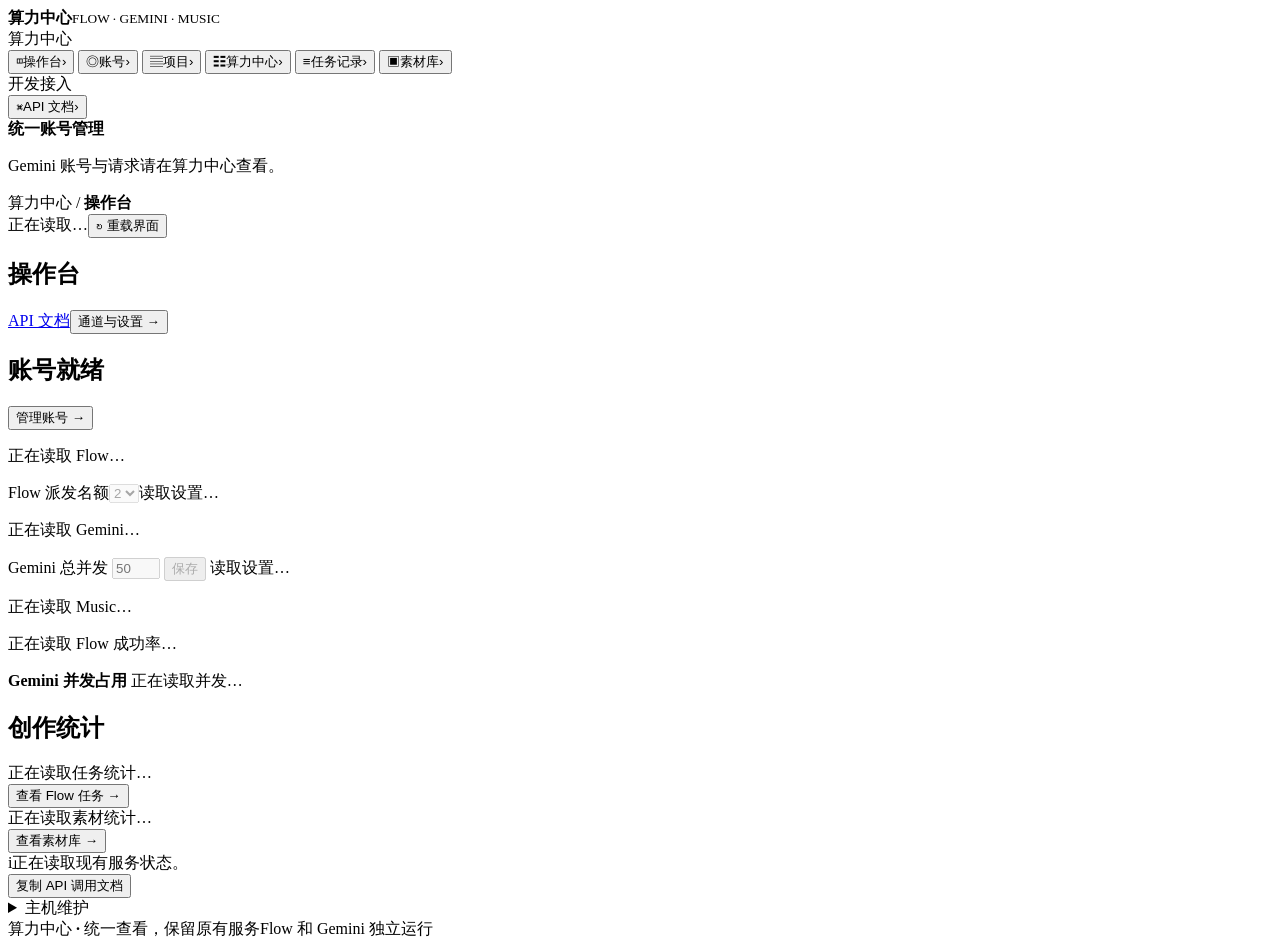
==== packaging/ubuntu/snapshot/workbench/index.html @ 21678bcd "将 Flow 和 Gemini 账号池拆分为独立管理页签" ====
<!doctype html>
<html lang="zh-CN">
<head>
  <meta charset="utf-8">
  <meta name="viewport" content="width=device-width, initial-scale=1">
  <meta name="color-scheme" content="light">
  <title>算力中心</title>
  <link rel="stylesheet" href="/style.css">
  <script defer src="/api-docs.js"></script>
  <script defer src="/app.js"></script>
</head>
<body>
  <div class="app-shell">
    <aside class="sidebar" aria-label="主导航">
      <div class="brand"><div class="brand-mark" aria-hidden="true"><span></span><span></span><span></span></div><div><strong>算力中心</strong><small>FLOW · GEMINI · MUSIC <span id="serverVersion" class="brand-version" hidden></span></small></div></div>
      <div class="nav-label">算力中心</div>
      <nav class="navigation" aria-label="算力中心">
        <button class="nav-item active" data-view="overview" aria-current="page"><span class="nav-icon" aria-hidden="true">◫</span>操作台<span class="nav-arrow">›</span></button>
        <button class="nav-item" data-view="accounts"><span class="nav-icon" aria-hidden="true">◎</span>账号<span class="nav-arrow">›</span></button>
        <button class="nav-item" data-view="projects"><span class="nav-icon" aria-hidden="true">▤</span>项目<span class="nav-arrow">›</span></button>
        <button class="nav-item" data-view="work" type="button"><span class="nav-icon" aria-hidden="true">☷</span>算力中心<span class="nav-arrow">›</span></button>
        <button class="nav-item" data-view="records" type="button"><span class="nav-icon" aria-hidden="true">≡</span>任务记录<span class="nav-arrow">›</span></button>
        <button class="nav-item" data-view="library"><span class="nav-icon" aria-hidden="true">▣</span>素材库<span class="nav-arrow">›</span></button>
      </nav>
      <div class="sidebar-separator"></div>
      <div class="nav-label">开发接入</div>
      <nav class="navigation" aria-label="开发接入">
        <button class="nav-item" data-view="api" type="button"><span class="nav-icon" aria-hidden="true">⌘</span>API 文档<span class="nav-arrow">›</span></button>
      </nav>
      <div class="sidebar-note"><span class="note-dot"></span><div><b>统一账号管理</b><p>Gemini 账号与请求请在算力中心查看。</p></div></div>
    </aside>

    <main class="main-content">
      <header class="topbar"><div class="breadcrumb">算力中心 <span>/</span> <strong id="breadcrumb">操作台</strong></div><div class="top-actions"><span id="frontendUpdateStatus" class="updated" role="status" hidden>新版已到达 · 处理完草稿并返回操作台后自动更新</span><span id="lastUpdated" class="updated">正在读取…</span><button id="refresh" class="button button-light" type="button"><span aria-hidden="true">↻</span> 重载界面</button></div></header>

      <div class="content">
        <nav id="workBar" class="work-bar" aria-label="算力中心" hidden>
          <a href="#tasks" data-view="tasks">Flow</a>
          <a href="#conversations" data-view="conversations">自定义对话</a>
          <a href="#music" data-view="music">音乐生成</a>
        </nav>
        <section id="overviewView" class="view" aria-labelledby="overviewHeading">
          <div class="page-heading desk-heading">
            <div><h1 id="overviewHeading">操作台</h1></div>
            <div class="desk-heading-actions"><a class="button button-light" href="#api" data-view="api">API 文档</a><button id="overviewSchedule" class="button button-primary" type="button">通道与设置 <span aria-hidden="true">→</span></button></div>
          </div>

          <section id="operationsDashboard" class="operations-dashboard" aria-labelledby="dashboardHeading">
            <header class="dashboard-heading"><h2 id="dashboardHeading">账号就绪</h2><button class="text-link" type="button" data-view="accounts">管理账号 <span aria-hidden="true">→</span></button></header>
            <div id="overviewInsights" class="dashboard-summary">
              <div class="dashboard-rings">
                <div data-service-slot="FLOW"><p class="dashboard-loading">正在读取 Flow…</p></div>
                <div class="desk-dispatch"><label for="dispatchConcurrency">Flow 派发名额</label><select id="dispatchConcurrency" disabled><option value="1">1</option><option value="2" selected>2</option><option value="3">3</option><option value="4">4</option><option value="5">5</option></select><span id="dispatchConcurrencyStatus" class="dispatch-concurrency-status" role="status" aria-live="polite">读取设置…</span></div>
                <div data-service-slot="GEMINI"><p class="dashboard-loading">正在读取 Gemini…</p></div>
                <form id="geminiConcurrencyForm" class="desk-dispatch desk-dispatch-gemini">
                  <label for="geminiConcurrency">Gemini 总并发</label>
                  <input id="geminiConcurrency" type="number" min="1" max="50" step="1" placeholder="50" required disabled>
                  <button id="geminiConcurrencySave" class="button button-light" type="submit" disabled>保存</button>
                  <span id="geminiConcurrencyStatus" class="dispatch-concurrency-status" role="status">读取设置…</span>
                </form>
                <div data-service-slot="MUSIC"><p class="dashboard-loading">正在读取 Music…</p></div>
              </div>
              <p data-governance-status role="status" class="sr-only"></p>
            </div>
            <section id="governanceDialog" class="governance-dialog governance-inline" hidden aria-labelledby="governanceTitle">
              <header><h2 id="governanceTitle">Gemini 一键就绪</h2><button type="button" class="button button-light" data-govern-close>收起</button></header>
              <p id="governanceStatus" role="status"></p>
              <div id="governanceItems"></div>
              <footer><button id="governanceCheck" class="button button-light" type="button">重新检查</button><button id="governanceRecords" type="button" class="text-link">对话记录 →</button></footer>
            </section>
            <div class="desk-usage">
              <section id="geminiQuotaOverview" class="dashboard-quotas" aria-label="Flow 任务与 Gemini 使用统计">
                <div class="quota-main">
                  <div class="quota-window-flow">
                    <div id="flowSuccessOverview" class="quota-window"><p class="subtle">正在读取 Flow 成功率…</p></div>
                    <div class="gemini-concurrency-usage">
                      <div class="gemini-concurrency-usage-header">
                        <strong id="geminiConcurrencyUsageLabel">Gemini 并发占用</strong>
                        <span id="geminiConcurrencyUsageText">正在读取并发…</span>
                      </div>
                      <div id="geminiConcurrencyMeter" class="quota-track is-unknown" role="progressbar" aria-labelledby="geminiConcurrencyUsageLabel" aria-describedby="geminiConcurrencyUsageText"><i aria-hidden="true"></i></div>
                    </div>
                  </div>
                  <div id="geminiSharedQuota" class="quota-shared-slot"></div>
                </div>
                <div id="geminiQuotaBreakdown"></div>
              </section>
              <div id="dashboardRuntime"></div>
            </div>
          </section>

          <section class="desk-activity" aria-labelledby="deskActivityHeading">
            <h2 id="deskActivityHeading">创作统计</h2>
            <div class="overview-distributions">
              <article class="overview-chart"><div id="overviewTaskChart"><div class="empty">正在读取任务统计…</div></div><button class="text-link" type="button" data-view="tasks">查看 Flow 任务 <span aria-hidden="true">→</span></button></article>
              <article class="overview-chart"><div id="overviewMaterialChart"><div class="empty">正在读取素材统计…</div></div><button class="text-link" type="button" data-view="library">查看素材库 <span aria-hidden="true">→</span></button></article>
            </div>
          </section>

          <div class="desk-footer">
            <div class="notice" role="note"><span class="notice-symbol" aria-hidden="true">i</span><span id="sourceNotice">正在读取现有服务状态。</span></div>
            <div class="desk-footer-actions"><button id="overviewApiCopy" class="text-link" type="button">复制 API 调用文档</button><span id="overviewCopyStatus" class="overview-copy-status" role="status" aria-live="polite"></span></div>
            <details class="desk-maintenance"><summary>主机维护</summary><div class="host-power"><div class="host-power-info"><span>关闭 Ubuntu 主机后，所有服务、账号浏览器和进行中的任务都会停止，操作台也会下线。</span></div><span id="hostShutdownStatus" role="status"></span><button id="hostShutdown" class="button button-light host-shutdown" type="button">关闭主机</button></div></details>
          </div>
        </section>

        <section id="accountsView" class="view" aria-labelledby="accountsHeading" hidden>
          <div class="page-heading account-page-heading desk-heading"><div><h1 id="accountsHeading">统一账号池</h1></div><div class="account-heading-actions"><a class="button button-light" href="#api" data-view="api">API 文档 →</a><a class="button button-primary" href="http://127.0.0.1:18890/" target="_blank" rel="noopener noreferrer">＋ 添加本机账号</a></div></div>
          <div class="notice" role="note"><span class="notice-symbol" aria-hidden="true">i</span><span>Flow 与 Gemini 分别判断。官方实测成功仅证明该次调用；登录授权、额外核验和算力中心接入状态请查看账号详情。</span></div>
          <section class="account-pool" aria-labelledby="realAccountsHeading">
            <div class="account-pool-heading"><h2 id="realAccountsHeading">账号列表</h2><div class="account-heading-actions"><button id="activationScheduleToggle" class="button button-light" type="button" aria-expanded="false" aria-controls="activationSchedulePanel" hidden>通道与设置</button><button id="activateAccounts" hidden class="button button-primary" type="button" disabled>检查账号状态</button></div></div>
            <div id="realAccountsSummary" class="account-pool-summary">
              <div class="account-pool-stat"><span>已登记账号</span><strong id="accountPoolTotal">—</strong></div>
              <div class="account-pool-tabs" role="tablist" aria-label="账号池">
                <button id="flowAccountTab" class="account-pool-stat account-pool-stat-flow" type="button" role="tab" aria-selected="true" aria-controls="flowAccountPanel" data-account-pool="flow"><span>Flow 账号池</span><strong><span id="flowAccountReady">—</span> <small id="flowAccountTotal">/ —</small></strong><small id="flowAccountBalance">就绪积分 —</small></button>
                <button id="geminiAccountTab" class="account-pool-stat account-pool-stat-gemini" type="button" role="tab" aria-selected="false" aria-controls="geminiAccountPanel" tabindex="-1" data-account-pool="gemini"><span>Gemini 账号池</span><strong><span id="geminiAccountReady">—</span> <small id="geminiAccountTotal">/ —</small></strong><small>就绪账号</small></button>
              </div>
            </div>
            <p id="geminiPoolOrderHint" class="panel-caption" hidden>拖动 Gemini 卡片可调整 Gemini 和 Music 的账号优先顺序。</p>
            <div id="activationSchedulePanel" class="activation-schedule" hidden><h3>官方调用 · 账号池</h3><p>新对话按号池优先顺序分配，多轮固定账号；Gemini CLI 默认总并发 50，与 Flow 独立。网页登录和网页保活不参与官方调用，暂停限制继续保留。</p><p id="retainedSettings">正在只读核对已保存的设置…</p><div hidden>
              <form id="activationScheduleForm">
              <div class="activation-schedule-fields"><label><input id="activationScheduleEnabled" type="checkbox"> 启用每天定时检查</label><label>北京时间 <input id="activationScheduleTime" type="time" value="08:00" required></label><button class="button button-primary" type="submit">保存设置</button></div>
              <p id="activationScheduleStatus" class="panel-caption" role="status" aria-live="polite">正在读取定时设置…</p>
              <p class="panel-caption">算力中心运行时按时检查，近期已核对的账号不会重复检查。暂停、风控及结果待核查的账号会跳过；检查失败不会自动重试。</p>
              </form>
              <form id="activationPollForm" class="activation-poll">
                <div class="activation-schedule-fields"><label><input id="activationPollEnabled" type="checkbox"> 启用轮询检查</label><label>基础间隔 <input id="activationPollMinutes" type="number" min="1" max="1440" step="1" value="30" required> 分钟</label><button class="button button-primary" type="submit">保存轮询</button></div>
                <p id="activationPollStatus" class="panel-caption" role="status" aria-live="polite">正在读取轮询设置…</p>
                <p class="panel-caption">每次按顺序检查一个账号，实际间隔在设置值上下浮动 15%；近期已核对的账号不会重复检查。暂停、风控或检查失败的账号跳过，不自动重试。</p>
              </form>
            </div>
            </div><p class="panel-caption" hidden>逐个检查 Gemini 登录与额度，并读取 Flow 状态。每个符合条件的账号复用已有浏览器窗口，缺少窗口时按需打开；已有多个窗口不会自动关闭。冷却账号到期后再核对；有未确认消息或风控暂停的账号保留待处理。</p>
            <div id="activationProgress" hidden class="panel-caption" role="status" aria-live="polite">正在读取检查状态…</div>
            <div hidden><details id="activationDetails" hidden><summary>查看本轮账号结果</summary><div id="activationResults"></div></details></div>
            <div id="flowAccountPanel" role="tabpanel" aria-labelledby="flowAccountTab" tabindex="0"><div id="realAccountTable"><div class="empty">正在读取账号…</div></div></div>
            <div id="geminiAccountPanel" role="tabpanel" aria-labelledby="geminiAccountTab" tabindex="0" hidden></div>
            <p id="accountActionMessage" class="panel-caption" role="status" aria-live="polite"></p>
          </section>
          <section class="panel list-panel" aria-labelledby="dispatchPolicyHeading" hidden>
            <div class="panel-heading"><div><h2 id="dispatchPolicyHeading">Gemini 自动选号规则</h2><p class="panel-caption">用量达到上限时，自动选号不再选该账号；仅影响新的自动选号，不影响手动选号和 Flow。周用量未知时暂不按周用量排除。</p></div></div>
            <form id="dispatchPolicyForm" class="workflow-demo">
              <label for="fiveHourLimit">5 小时已用上限（%）</label><input id="fiveHourLimit" type="number" min="1" max="100" step="1" required>
              <label for="weeklyLimit">每周已用上限（%）</label><input id="weeklyLimit" type="number" min="1" max="100" step="1" required>
              <button id="saveDispatchPolicy" type="submit" class="button button-light">保存规则</button>
              <p id="dispatchPolicyMessage" class="panel-caption" role="status" aria-live="polite">正在读取规则…</p>
            </form>
          </section>
          <section id="geminiPoolActivity" class="panel list-panel" aria-labelledby="geminiActivityHeading" hidden>
            <div class="panel-heading"><div><h2 id="geminiActivityHeading">Gemini 请求记录</h2><p class="panel-caption">显示最近 100 条记录，官方独立实测与历史通道分别标注。</p></div><button id="refreshGeminiActivity" class="text-link" type="button">刷新记录</button></div>
            <div id="geminiActivity" class="table-wrap"><div class="empty">正在读取请求记录…</div></div>
          </section>
          <section id="geminiPoolChat" class="panel original-tasks" aria-labelledby="geminiChatHeading" hidden>
            <div class="panel-heading"><div><h2 id="geminiChatHeading">Gemini 对话</h2><p class="panel-caption">官方 CLI 通道快捷发送；多轮对话和记录管理请使用对话页。</p></div></div>
            <div class="workflow-demo">
              <label for="geminiAccount">账号</label>
              <select id="geminiAccount"><option value="">先核对一个账号</option></select>
              <p><label for="geminiPrompt">内容</label></p>
              <textarea id="geminiPrompt" rows="4" cols="70" maxlength="20000" placeholder="输入要发送给 Gemini 的内容"></textarea>
              <p><label for="geminiFiles">添加附件（可选）</label></p>
              <input id="geminiFiles" type="file" multiple accept=".jpg,.jpeg,.png,.webp,.mp4,.mov,.webm,.pdf">
              <p class="subtle">支持图片、视频和 PDF；最多 4 个，合计不超过 100 MB。发送时附件会上传给 Gemini。</p>
              <div class="workflow-demo-actions"><button id="geminiSend" class="button button-primary" type="button">发送给 Gemini</button><button id="geminiNewRequest" class="button button-light" type="button" hidden>结束当前记录</button></div>
              <p id="geminiMessage" role="status">请选择账号，输入内容后发送。</p>
              <div id="geminiReply" aria-live="polite"></div>
            </div>
          </section>
        </section>

        <section id="projectsView" class="view" aria-labelledby="projectsHeading" hidden>
          <div class="page-heading"><div><div class="eyebrow"><span></span> PROJECTS</div><h1 id="projectsHeading">项目生命周期</h1><p>查看项目使用情况和素材保存状态。</p></div><a class="button button-light" href="#api" data-view="api">查看 API 文档 →</a></div>
          <div class="notice" role="note"><span class="notice-symbol" aria-hidden="true">i</span><span>目标规则：最后使用超过 7 天，且素材全部保存后清理。自动清理尚未启用；正在完善项目时间、云端清单与素材来源的核对。这里仅显示已登记项目。</span></div>
          <section class="panel list-panel"><div class="panel-heading"><div><h2>项目列表</h2><p id="projectListSummary" class="panel-caption">正在读取…</p></div><label class="search"><span aria-hidden="true">⌕</span><input id="projectSearch" type="search" placeholder="搜索项目、账号或编号" aria-label="搜索项目、账号或编号"></label></div><div id="projectTable" class="table-wrap"><div class="empty">正在读取项目…</div></div></section>
        </section>

        <section id="conversationsView" class="view" aria-labelledby="conversationsHeading" hidden>
          <div class="page-heading conversation-page-heading"><div><h1 id="conversationsHeading">自定义对话</h1><p id="chatCreateStatus" class="chat-create-status" role="status"></p></div><button id="chatNew" class="button button-primary" type="button">新建对话</button></div>
          <div class="notice" role="note"><span class="notice-symbol">i</span><span>Gemini 无需网页常驻。新对话按号池优先顺序分配，续聊固定原账号；默认总并发 50，超出时排队，与 Flow 独立。单条新文字对话确认超时后，原账号最多重试三次；其他结果不明的请求待核对。</span></div>
          <div class="conversation-workspace">
            <section class="conversation-list-panel" aria-labelledby="chatListHeading">
              <div class="conversation-list-tools">
                <div class="conversation-list-heading"><h2 id="chatListHeading">对话历史</h2><button id="chatShowHidden" class="button button-light" type="button">查看已隐藏</button></div>
                <label class="conversation-search"><span class="conversation-search-icon" aria-hidden="true"></span><span class="sr-only">搜索对话名称</span><input id="chatFilterSearch" type="search" placeholder="搜索对话名称" maxlength="120"></label>
                <div class="conversation-list-meta"><span id="chatFilterSummary" role="status">正在读取对话…</span><button id="chatFilterReset" class="text-link" type="button" hidden>清空筛选</button></div>
                <details class="conversation-filters">
                  <summary>筛选 <span id="chatFilterCount" hidden></span></summary>
                  <div class="conversation-filter-grid">
                    <label>账号<select id="chatFilterAccount"><option value="">全部账号</option></select></label>
                    <label>状态<select id="chatFilterStatus" title="待核对包括结果或上下文未确认；其他状态按最近一轮显示。"><option value="">全部状态</option><option value="completed">已完成</option><option value="processing">处理中</option><option value="failed">失败</option><option value="unconfirmed">待核对</option><option value="empty">未开始</option><option value="unknown">状态未知</option></select></label>
                    <label>类型<select id="chatFilterKind" aria-describedby="chatFilterHelp"><option value="">全部类型</option><option value="image">生图相关</option><option value="video">生视频相关</option><option value="image_result">已有图片结果</option><option value="attachment">含上传附件</option><option value="other">其他对话</option><option value="simulated">模拟测试</option></select></label>
                    <p id="chatFilterHelp">生图和生视频按提问关键词识别。保存的图片可用「已有图片结果」查找。</p>
                  </div>
                </details>
              </div>
              <div id="chatList" tabindex="0" aria-label="对话列表"></div>
            </section>
            <section class="conversation-detail-panel" aria-labelledby="chatTitle">
              <div class="conversation-detail-heading"><h2 id="chatTitle" tabindex="-1">请选择或新建对话</h2><div class="conversation-detail-actions"><button id="chatRename" class="button button-light" type="button" disabled>重命名</button><button id="chatHide" class="button button-light" type="button" disabled>隐藏</button></div></div>
              <div id="chatHistory" class="conversation-history" tabindex="0" aria-label="对话内容" aria-live="polite"></div>
              <div class="conversation-composer">
                <div class="conversation-settings">
                  <div class="conversation-field"><label for="chatAccount">账号</label><select id="chatAccount"><option value="">请先核对 Gemini 登录</option></select></div>
                  <div class="conversation-field"><label for="chatModel">模型</label><select id="chatModel" disabled><option value="">正在读取模型</option></select></div>
                  <div class="conversation-field"><label for="chatEffort">思考等级</label><select id="chatEffort" disabled><option value="">中</option></select></div>
                </div>
                <div class="conversation-entry">
                  <label class="sr-only" for="chatPrompt">消息</label><textarea id="chatPrompt" rows="2" maxlength="20000" placeholder="输入消息"></textarea>
                  <input id="chatFiles" type="file" aria-label="添加附件" multiple accept=".jpg,.jpeg,.png,.webp,.mp4,.mov,.webm,.pdf" hidden>
                  <button id="chatSend" class="button button-primary" type="button" disabled>发送 <span aria-hidden="true">↑</span></button>
                </div>
                <p id="chatModelNote">首次发送后固定账号和模型，续聊可调整思考等级。</p>
                <p id="chatMessage" role="status">请选择或新建对话。</p>
              </div>
            </section>
          </div>
        </section>

        <section id="libraryView" class="view" aria-labelledby="libraryHeading" hidden>
          <div class="page-heading library-page-heading"><div><div class="eyebrow"><span></span> MATERIAL LIBRARY</div><h1 id="libraryHeading">素材库</h1><p>集中查找、预览和管理你的图片、视频与音乐。</p></div><button id="libraryStorageOpen" class="button button-light" type="button">◫ 保存位置</button></div>
          <section class="library-intro" aria-label="素材库概览"><div><span class="section-kicker">YOUR MATERIALS</span><h2>让每一份成果，都找得到。</h2><p>图片、视频与音乐保存在已有素材库，可以直接预览和下载；历史 Gemini 分析结果保留。</p></div><div class="library-stats"><strong id="libraryTotal">—<small>份已保存素材</small></strong><div id="libraryBreakdown">正在读取素材库…</div></div></section>
          <section class="auto-analysis" hidden aria-label="素材自动分析"><div><strong>新素材自动分析</strong><p id="autoAnalysisStatus" role="status">正在读取设置…</p><small>使用已有 Gemini；只处理开启后的新素材，可能产生费用。补打会补充尚未进行 Gemini 分析的素材，保留已有标签；失败或结果未确认时不会自动重试。</small><p id="backfillStatus" role="status" aria-live="polite"></p><p id="backfillMessage" role="status" aria-live="polite"></p><div id="backfillIssues" aria-label="需要核对的素材"></div></div><div class="auto-analysis-actions"><button id="backfillOpen" class="button button-primary" type="button" disabled>读取中…</button><button id="backfillResume" class="button button-light" type="button" hidden>继续剩余素材</button><button id="autoAnalysisToggle" class="button button-light" type="button" disabled>读取中…</button></div></section>
          <details id="materialActivityPanel" class="panel list-panel"><summary><strong>Gemini 素材分析记录</strong> · 查看对应素材、调用账号和历史结果</summary><p class="panel-caption">按每次分析显示历史记录，账号来自该次请求；无法核实的信息会明确标出。点击素材可查看标签来源。</p><button id="materialActivityRefresh" class="button button-light" type="button">刷新分析记录</button><p id="materialActivityStatus" role="status"></p><div id="materialActivityList" class="table-wrap"></div><div class="library-pagination"><button id="materialActivityPrev" class="button button-light" type="button">← 上一页</button><span id="materialActivityPage"></span><button id="materialActivityNext" class="button button-light" type="button">下一页 →</button></div></details>
          <section class="library-filters" aria-label="素材筛选"><div class="library-filter-grid">
            <label class="library-query">搜索素材<input id="librarySearch" type="search" maxlength="500" placeholder="文件名、来源目录、提示词或内容标签"></label>
            <label>素材类型<select id="libraryKind"><option value="">全部类型</option><option value="image">图片</option><option value="video">视频</option><option value="audio">音频</option></select></label>
            <label>标签<select id="libraryTag"><option value="">全部标签</option></select></label><label>画风 ID<input id="libraryStyleId" maxlength="256" placeholder="精确匹配，可选"></label>
            <label>来源账号<select id="libraryAccount"><option value="">全部账号</option></select></label>
            <label>音频分类<select id="libraryAudioCategory"><option value="">全部分类</option><option value="music">音乐</option><option value="sound_effect">音效</option><option value="other">其他</option></select></label>
            <label>最短时长（秒）<input id="libraryDurationMin" type="number" min="0" step="any" placeholder="不限"></label>
            <label>最长时长（秒）<input id="libraryDurationMax" type="number" min="0" step="any" placeholder="不限"></label>
            <button id="libraryFind" class="button button-primary" type="button">搜索</button>
          </div><details class="library-advanced"><summary>多维筛选 <span>主体、场景、动作、风格、镜头、色调、关键词</span></summary><div id="libraryDimensionFilters" class="library-dimensions"></div></details>
          <div class="library-filter-actions"><button id="libraryReset" class="button button-light" type="button">清空筛选</button><p id="librarySummary" role="status">正在读取…</p></div></section>
          <div id="libraryItems" class="library-grid" aria-live="polite"></div><div class="library-pagination"><button id="libraryPrev" class="button button-light" type="button">← 上一页</button><span id="libraryPage"></span><button id="libraryNext" class="button button-light" type="button">下一页 →</button></div>
          <dialog id="backfillDialog" class="api-copy-dialog" aria-labelledby="backfillDialogHeading"><h2 id="backfillDialogHeading">补打素材标签</h2><p>找到 <strong id="backfillPreviewCount">0</strong> 份尚未进行 Gemini 分析的素材。</p><p>将使用现有 Gemini 逐份分析，保留已有标签，可能产生费用。已分析、失败或结果未确认的素材不会重复提交。</p><div class="api-key-dialog-actions"><button id="backfillConfirm" class="button button-primary" type="button">开始补打</button><button id="backfillCancel" class="button button-light" type="button">取消</button></div></dialog>
          <dialog id="libraryDetailPanel" class="library-dialog" aria-labelledby="materialDetailHeading"><div class="library-dialog-header"><div><span class="section-kicker">MATERIAL DETAILS</span><h2 id="materialDetailHeading">素材详情</h2></div><button id="libraryClose" class="button button-light" type="button">关闭</button></div><div id="libraryDetail"></div></dialog>
          <dialog id="libraryStorageDialog" class="storage-dialog" aria-labelledby="storageHeading"><div class="library-dialog-header"><div><span class="section-kicker">STORAGE</span><h2 id="storageHeading">素材保存位置</h2></div><button id="libraryStorageClose" class="button button-light" type="button">关闭</button></div><div class="storage-content"><p>当前素材由 Ubuntu 上的 Flow 素材库统一保存。</p><div class="storage-current"><span>正在使用的位置</span><strong id="libraryStoragePath">正在读取…</strong><small id="libraryStorageSpace"></small></div><p class="storage-warning">更换真实存放目录需要短暂停止 Flow，并核对与迁移已有素材。这里只保存待切换的位置，当前存放位置不会改变。</p><label for="libraryStorageTarget">计划使用的 Ubuntu 目录</label><input id="libraryStorageTarget" type="text" maxlength="1024" placeholder="输入已存在的空目录，例如 /mnt/素材盘/新素材库" autocomplete="off"><p class="storage-hint">请输入 Ubuntu 上的绝对路径；选择前请确保目录已存在且可写。</p><button id="libraryStoragePlan" class="button button-primary" type="button">检查并保存计划位置</button><p id="libraryStorageMessage" role="status"></p><p id="libraryStoragePending" class="storage-pending"></p></div></dialog>
        </section>

        <section id="tasksView" class="view" aria-labelledby="tasksHeading" hidden>
          <div class="page-heading desk-heading"><div><h1 id="tasksHeading">Flow 任务</h1></div><a class="button button-light" href="#api" data-view="api">API 文档 <span aria-hidden="true">→</span></a></div>
          <section class="panel flow-create" aria-labelledby="flowCreateHeading">
            <header class="flow-create-header">
              <h2 id="flowCreateHeading">创建 Flow 任务</h2>
              <p>系统默认自动安排账号和项目。</p>
            </header>
            <div class="flow-create-body">
              <div class="flow-create-prompt">
                <label for="flowPrompt">提示词</label>
                <textarea id="flowPrompt" rows="8" maxlength="10000" placeholder="描述你要生成的内容"></textarea>
              </div>
              <section class="flow-create-settings" aria-labelledby="flowSettingsHeading">
                <h3 id="flowSettingsHeading">生成设置</h3>
                <div class="flow-settings-grid">
                  <label class="flow-field" for="flowKind">类型<select id="flowKind"><option value="image">图片</option><option value="video">视频</option><option value="audio">音频</option></select></label>
                  <label class="flow-field" for="flowCount">数量<select id="flowCount"><option>1</option><option>2</option><option>3</option><option>4</option></select></label>
                  <label class="flow-field flow-field-wide" for="flowModel">模型<select id="flowModel"></select></label>
                  <label class="flow-field" for="flowAspect">比例<select id="flowAspect"></select></label>
                  <label class="flow-field" for="flowStyleId">画风 ID（可选）<input id="flowStyleId" type="text" autocomplete="off"></label>
                  <div id="flowVideoOptions" class="flow-settings-grid flow-field-wide" hidden>
                    <label class="flow-field" for="flowResolution">清晰度<select id="flowResolution"><option>720p</option><option>360p</option></select></label>
                    <label class="flow-field" for="flowDuration">时长（秒）<select id="flowDuration"><option>8</option><option>4</option><option>6</option><option>10</option></select></label>
                  </div>
                  <label class="flow-field flow-field-wide" for="flowProject">项目（可选）<select id="flowProject"><option value="auto">自动安排账号和项目</option></select></label>
                </div>
              </section>
            </div>
            <footer class="flow-create-footer">
              <div class="flow-create-checks">
                <label><input id="flowAutoRetry" type="checkbox" checked disabled aria-describedby="flowRetryHelp"> 单图或单视频失败后自动换号重试（最多 3 次）</label>
                <small id="flowRetryHelp">取消勾选后只尝试一次。结果未确认时保留原任务供核对。</small>
                <label><input id="flowConfirm" type="checkbox"> 我确认创建这次任务，并同意可能产生的积分消耗</label>
              </div>
              <div class="flow-create-actions">
                <button id="flowSend" class="button button-primary" type="button" disabled>提交 Flow 任务</button>
                <button id="flowNewRequest" class="button button-light" type="button" hidden>已核对，结束当前记录</button>
              </div>
              <p id="flowMessage" role="status">填写提示词并确认积分消耗后提交。</p>
            </footer>
          </section>
          <details id="taskWindowsPanel" class="panel flow-check-records original-tasks" aria-labelledby="taskWindowsHeading">
            <summary><strong id="taskWindowsHeading">账号检查记录</strong><span>任务窗口与后台检查</span></summary>
            <div class="flow-check-body">
              <section aria-labelledby="flowCheckWindowsHeading">
                <h3 id="flowCheckWindowsHeading">账号任务窗口</h3>
                <p id="taskWindowsSummary" class="panel-caption">正在读取窗口绑定…</p>
                <p class="panel-caption">此处显示上次核对结果。发送时会重新核对账号、项目和任务窗口。</p>
                <div id="taskWindowsTable" class="table-wrap"><div class="empty">正在读取窗口…</div></div>
              </section>
              <section aria-labelledby="accountSyncHeading">
                <h3 id="accountSyncHeading">后台检查</h3>
                <p id="accountSyncSummary" class="panel-caption">正在读取账号检查记录…</p>
                <div id="accountSyncTable" class="table-wrap"><div class="empty">正在读取账号检查记录…</div></div>
              </section>
            </div>
          </details>
        </section>
        <section id="recordsView" class="view" aria-labelledby="recordsHeading" hidden>
          <div class="page-heading"><div><h1 id="recordsHeading">任务记录</h1><p>查看 Flow、Gemini 和音乐生成的进度与结果。</p></div></div>
          <div class="records-tabs" role="tablist" aria-label="任务记录分类"><button id="flowRecordsTab" class="records-tab" role="tab" type="button" aria-selected="true" aria-controls="taskRecords">Flow 任务</button><button id="geminiRecordsTab" class="records-tab" role="tab" type="button" aria-selected="false" aria-controls="geminiRecords" tabindex="-1">Gemini 任务</button><button id="musicRecordsTab" class="records-tab" role="tab" type="button" aria-selected="false" aria-controls="musicRecords" tabindex="-1">音乐生成</button></div>
          <section id="taskRecords" class="panel list-panel original-tasks" role="tabpanel" aria-labelledby="taskRecordsHeading"><div class="panel-heading"><div><h2 id="taskRecordsHeading">最近任务记录</h2><p id="taskListSummary" class="panel-caption">正在读取…</p><small id="taskLiveStatus" class="subtle" role="status">正在连接任务记录…</small></div><div class="filter-row"><label class="search"><span aria-hidden="true">⌕</span><input id="taskSearch" type="search" placeholder="搜索项目、任务或原任务编号" aria-label="搜索项目、任务或原任务编号"></label><label class="select-label"><span class="sr-only">任务类型</span><select id="taskKindFilter"><option value="">全部类型</option></select></label><label class="select-label"><span class="sr-only">任务状态</span><select id="taskStatusFilter"><option value="">全部状态</option><option value="queued">排队中</option><option value="running">执行中</option><option value="succeeded">已完成</option><option value="failed">失败</option><option value="interrupted">已中断</option><option value="cancelled">已取消</option></select></label><button id="taskFiltersReset" class="button button-light" type="button" disabled>清空筛选</button></div></div><div id="taskTable" class="table-wrap"><div class="empty">正在读取任务…</div></div></section>
          <section id="geminiRecords" class="panel list-panel" role="tabpanel" aria-label="Gemini 请求记录" hidden><div class="panel-heading"><div><h2>Gemini 请求记录</h2><p id="geminiRecordSummary" class="panel-caption">切到该标签后读取。</p></div><label class="select-label"><input id="geminiShowChecks" type="checkbox"> 显示自查请求</label></div><div id="geminiRecordTable" class="table-wrap"><div class="empty">切到该标签后读取最近的 Gemini 请求。</div></div></section>
          <section id="musicRecords" class="panel list-panel" role="tabpanel" aria-labelledby="musicRecordsTab" hidden>
            <div class="panel-heading"><div><h2>音乐生成记录</h2><p id="musicRecordSummary" class="panel-caption" role="status">正在读取…</p></div><a class="button button-primary" href="#music" data-view="music">去生成音乐</a></div>
            <div id="musicRecordTable" class="table-wrap"></div>
          </section>
        </section>
        <section id="musicView" class="view" aria-labelledby="musicHeading" hidden>
          <div class="page-heading music-page-heading"><h1 id="musicHeading">音乐生成</h1><button id="musicOpenRecords" class="button button-light" type="button">生成记录 <span aria-hidden="true">→</span></button></div>
          <details class="music-pool">
            <summary><strong>音乐账号</strong><span id="musicCredits" role="status">正在读取…</span></summary>
            <div id="musicAccountDetails" class="music-account-details"></div>
          </details>
          <section class="music-workspace" aria-labelledby="musicFormHeading">
            <div class="music-description">
              <div class="music-description-heading">
                <label id="musicFormHeading" for="musicPrompt">音乐描述</label>
                <span id="musicPromptCount" aria-hidden="true">0 / 2,000</span>
              </div>
              <p id="musicPromptHint">可写风格、情绪、乐器、时长或歌词。</p>
              <textarea id="musicPrompt" rows="7" maxlength="2000" aria-describedby="musicPromptHint" placeholder="例如：约 1 分钟的轻快钢琴配乐，无人声，适合短视频片头。"></textarea>
            </div>
            <div class="music-settings">
              <h2>生成设置</h2>
              <div class="music-field"><label for="musicModel">模型</label><select id="musicModel"><option value="lyria-fast">Lyria 3.5 Fast（快 · 省）</option><option value="lyria">Lyria 3.5</option><option value="lyria-pro">Lyria 3 Pro</option><option value="lyria-pro-fast">Lyria 3 Pro Fast</option></select></div>
              <div class="music-field"><label for="musicTags">手动标签 <small>可选 · 每行一个</small></label><textarea id="musicTags" rows="2" placeholder="项目配乐&#10;片头备选"></textarea></div>
              <div class="music-field"><label for="musicStyleId">画风 ID <small>可选</small></label><input id="musicStyleId" maxlength="256"></div>
            </div>
            <div class="music-form-footer">
              <div><p>生成会消耗音乐积分。手动标签与画风 ID 原样保存。</p><p id="musicStatus" role="status"></p></div>
              <button id="musicGenerate" class="button button-primary" type="button">生成音乐</button>
            </div>
          </section>
          <section class="music-results" aria-labelledby="musicResultHeading" id="musicResultPanel" hidden>
            <div class="music-results-heading"><h2 id="musicResultHeading">最近生成结果</h2><p id="musicResultSummary"></p></div>
            <div id="musicResult" class="music-result-grid"></div>
          </section>
        </section>
        <section id="apiView" class="view api-view" aria-labelledby="apiHeading" hidden>
          <div class="page-heading api-page-heading">
            <h1 id="apiHeading">API 文档</h1>
            <div class="api-page-actions"><button id="apiCopyAll" class="button button-primary" type="button">复制完整文档</button><span id="apiCopyAllStatus" role="status"></span></div>
          </div>
          <section class="api-intro" aria-labelledby="apiAddressHeading">
            <div class="api-base">
              <div><h2 id="apiAddressHeading">统一 API 地址</h2><code id="apiBaseAddress">http://127.0.0.1:18922</code></div>
              <button class="button button-light" type="button" data-copy-code="apiBaseAddress">复制地址</button>
            </div>
            <p>对话、推理和识图走 Gemini，图片和视频走 Flow，音乐生成走音乐服务。按请求类型分流，使用同一把算力中心密钥。客户端需连接本机 API 端口或建立转发。</p>
          </section>
          <details class="api-key-manager">
            <summary><strong>密钥管理</strong><span id="apiKeyCount">正在读取…</span></summary>
            <div class="api-key-body">
              <form id="apiKeyForm" class="api-key-form"><label for="apiKeyName">密钥名称</label><input id="apiKeyName" maxlength="48" required placeholder="例如：视频制作项目" autocomplete="off"><button id="apiKeyCreate" class="button button-primary" type="submit">创建密钥</button></form>
              <p id="apiKeyStatus" class="api-key-status" role="status">正在读取密钥…</p>
              <div id="apiKeyList" class="api-key-list"></div>
            </div>
          </details>
          <div class="api-layout">
            <nav class="api-jump" aria-labelledby="apiDirectoryHeading">
              <h2 id="apiDirectoryHeading">目录</h2>
              <button type="button" data-api-target="api-start" aria-current="location">请求准备</button>
              <button type="button" data-api-target="api-reasoning">对话与推理</button>
              <button type="button" data-api-target="api-model-guide">模型使用推荐</button>
              <button type="button" data-api-target="api-gemini-vision">上传图片并识别</button>
              <button type="button" data-api-target="api-aigc">生成图片或视频</button>
              <button type="button" data-api-target="api-music">音乐生成与音频</button>
              <button type="button" data-api-target="api-reference">结果与下载</button>
            </nav>
            <div class="api-main">
            <section class="api-panel" aria-labelledby="api-start">
              <div class="api-heading"><h2 id="api-start" tabindex="-1">请求准备</h2></div>
              <p>调用地址是 <code>http://127.0.0.1:18922</code>。远程连接时需保持算力中心的端口转发。请求带 <code>Authorization: Bearer &lt;算力中心密钥&gt;</code>；JSON 用 <code>application/json</code>，文件原始字节用 <code>application/octet-stream</code>。</p>
              <p>提交对话、识图或生成前，用 <code>Idempotency-Key</code> 传入并保存一个 UUID。超时或返回 <code>unknown</code> 时用原编号查询，不能换新编号重发。</p>
              <div class="api-endpoint"><b>GET</b><code>/health</code><span>统一 API 存活检查，不需要密钥；只说明 18922 端口可访问。</span></div>
              <div class="api-endpoint"><b>GET</b><code>/api/health</code><span>带密钥读取 API v1、部署信息和请求策略。</span></div>
              <div class="api-endpoint"><b>GET</b><code>/api/snapshot</code><span>读取 flow_models、tasks、real_accounts 和可用状态；提交前重新读取。</span></div>
              <p class="api-note"><strong>状态处理：</strong>200/201 表示查询或创建成功，202 表示已排队，400/401/403/404/409 表示请求或状态问题，502/503 表示上游暂时不可用。连接超时、502、503 或 <code>unknown</code> 都要保留原编号查询，不能重复生成。</p>
              <div class="api-code-head"><span>Python 公共准备 · 先设置 STUDIOWRIGHT_API_KEY</span><button type="button" data-copy-code="api-code-base">复制代码</button></div><pre class="api-code" tabindex="0"><code id="api-code-base">import json, os
from pathlib import Path
from uuid import uuid4
from urllib.request import Request, build_opener, ProxyHandler

BASE = "http://127.0.0.1:18922"
AUTH = {"Authorization": "Bearer " + os.environ["STUDIOWRIGHT_API_KEY"]}
HTTP = build_opener(ProxyHandler({}))

def call(path, payload=None, request_id=None, *, file=None):
    headers = dict(AUTH)
    body = None
    if request_id:
        headers["Idempotency-Key"] = request_id
    if file is not None:
        headers["Content-Type"] = "application/octet-stream"
        body = Path(file).read_bytes()
    elif payload is not None:
        headers["Content-Type"] = "application/json"
        body = json.dumps(payload).encode("utf-8")
    with HTTP.open(Request(BASE + path, data=body, headers=headers), timeout=180) as res:
        return json.load(res)</code></pre>
            </section>
            <section class="api-panel" aria-labelledby="api-reasoning">
              <div class="api-heading"><h2 id="api-reasoning" tabindex="-1">Gemini · 对话与推理</h2></div>
              <div class="api-endpoint"><b class="api-method-post">POST</b><code>/api/conversations</code><span>传 title，返回对话 id。</span></div>
              <div class="api-endpoint"><b class="api-method-post">POST</b><code>/api/real-pool/chat</code><span>传 conversation_id、account: "auto"、prompt，返回 request_id 和 status。</span></div>
              <p>新文字对话默认使用 <code>gemini-4-hydrogen-medium</code>。可以传 <code>effort</code> 调整思考等级，也可通过 <code>model</code> 显式选择 <code>gemini-4-neon</code> 或 <code>gemini-4-carbon</code>。Carbon 支持 <code>low</code>、<code>medium</code>、<code>high</code>，省略档位时用中档。旧调用传 <code>gemini-3.8-flash</code> 开新对话时，按 HY 优先处理。</p>
              <p>自动选账号的 HY 首轮在发送前找不到可用主模型账号时，才用 3.8 Flash 保底。可传 <code>fallback_model: false</code> 关闭。结果里的 <code>requested_model</code>、<code>model</code> 和 <code>fallback.used</code> 分别显示主模型、实际模型和是否保底。</p>
              <p>续聊沿用实际绑定的账号和模型系列。已开始调用后的错误按原模型规则处理，结果未知时查原请求编号。两个模型池都不可用时，提交前返回 HTTP 409。</p>
              <p>Google 公告将于 2026 年 11 月 30 日移除 3.8 Flash。保底在官方仍提供该模型时可用。</p>
              <div class="api-code-head"><span>复制文字请求 · 实际发送</span><button type="button" data-copy-code="api-official-python">复制代码</button></div><pre class="api-code" tabindex="0"><code id="api-official-python">chat = call("/api/conversations", {"title": "我的对话"})
rid = str(uuid4())
print("请求编号:", rid, flush=True)
queued = call("/api/real-pool/chat", {
    "conversation_id": chat["id"], "account": "auto", "prompt": "请用一句话介绍你自己。"
}, rid)
print(queued["request_id"], queued["model"], queued.get("fallback"))
# 轮询 call(f"/api/real-pool/requests/{rid}") 查询最终型号和回复。</code></pre>
              <div class="api-code-head"><span>复制文字请求 · 只用 HY</span><button type="button" data-copy-code="api-advanced-python">复制代码</button></div><pre class="api-code" tabindex="0"><code id="api-advanced-python">chat = call("/api/conversations", {"title": "只用 HY"})
rid = str(uuid4())
print("请求编号:", rid, flush=True)
print(call("/api/real-pool/chat", {
    "conversation_id": chat["id"], "account": "auto",
    "prompt": "请列出这个方案的三个关键风险。",
    "fallback_model": False
}, rid))
# 后续用 call(f"/api/real-pool/requests/{rid}") 查询最终型号和回复。</code></pre>
            </section>
            <section class="api-panel" aria-labelledby="api-model-guide">
              <div class="api-heading"><h2 id="api-model-guide" tabindex="-1">Gemini · 模型使用推荐</h2><p>算力中心默认使用 HY（Gemini 4 Hydrogen）中档。高频、可快速核对的任务先试低档，综合理解用中档，关键判断和返工成本高的任务用 Neon 高档。最高档（xhigh）只用于高档做不稳、且值得复核的少数任务。</p></div>
              <h3>资讯、文字与运维</h3>
              <div class="api-table-wrap"><table class="api-table">
                <thead><tr><th scope="col">场景</th><th scope="col">建议模型与思考档</th><th scope="col">升档条件和使用要点</th></tr></thead>
                <tbody>
                  <tr><td>搜新闻、找公告</td><td>3.8 Flash 低档（过渡）／HY 低档</td><td>先取实时来源，输出链接和日期。报道冲突、需要核对政策原文时用 HY 中档，重大结论用 Neon 中档复核。</td></tr>
                  <tr><td>去重、分类、表格字段与 JSON 提取</td><td>HY 低档</td><td>只返回要求的字段。另接付费 API 做大批量时可验证 3.5 Flash-Lite 最低档，复杂或嵌套字段用 HY 中档。</td></tr>
                  <tr><td>短摘要、翻译、标题与文案改写</td><td>HY 低档</td><td>长材料、多种语气或需要保留细微含义时用 HY 中档。</td></tr>
                  <tr><td>TrendPilot 专家作品逐篇总结</td><td>HY 中档</td><td>输出原文依据、做法和适用条件。跨作品归纳且证据冲突时，用 Neon 中档复核。</td></tr>
                  <tr><td>跨资料研究、决策与对外报告</td><td>HY 中档 → Neon 中档</td><td>HY 先整理来源和事实。Neon 复核推断、反例与风险，重要决策可升 Neon 高档。</td></tr>
                  <tr><td>查日志、例行排障、改文档或小功能</td><td>HY 中档</td><td>先定位出错环节并做最小改动。</td></tr>
                  <tr><td>跨 Windows／Ubuntu 故障、重试、并发与架构</td><td>Neon 高档 → Carbon 高档</td><td>用 Neon 定位根因、评审方案。长时间深度核验用 Carbon 高档，再用 HY 中档执行明确的修改与测试。</td></tr>
                </tbody>
              </table></div>
              <h3>图片、视频理解与素材库</h3>
              <div class="api-table-wrap"><table class="api-table">
                <thead><tr><th scope="col">场景</th><th scope="col">建议模型与思考档</th><th scope="col">升档条件和使用要点</th></tr></thead>
                <tbody>
                  <tr><td>素材入库、标签、去重、常见物体与风格</td><td>HY 低档</td><td>标签批量处理。重复素材和相同分析要求优先复用已有结果。</td></tr>
                  <tr><td>小字、票据、字幕截图、品牌与产品细节</td><td>HY 中档</td><td>先裁切放大。要求逐字准确时先做文字识别并复核关键字段。</td></tr>
                  <tr><td>图表、多个参考图和画面一致性</td><td>HY 中档 → Neon 中档</td><td>让模型标明对应图片、差异位置和判断依据。资料复杂且需综合判断时才升档。</td></tr>
                  <tr><td>视频概述、场景分类和素材粗筛</td><td>HY 低档</td><td>用抽帧初筛。背景自动分析固定取 4 帧。</td></tr>
                  <tr><td>镜头定位、快动作、字幕与对白</td><td>HY 中档</td><td>算力中心手动每段最多取 8 帧且没有音轨。瞬时细节先加密关键帧。对白可另做转写，或走支持原生音视频的官方 API。</td></tr>
                  <tr><td>素材挑选、能否承接上下镜头、穿帮复核</td><td>HY 中档 → Neon 中档</td><td>HY 先列候选与可用时间段。会影响镜头衔接时，交给 Neon 对照参考帧和时间码。</td></tr>
                </tbody>
              </table></div>
              <h3>视频编导与交付</h3>
              <div class="api-table-wrap"><table class="api-table">
                <thead><tr><th scope="col">场景</th><th scope="col">建议模型与思考档</th><th scope="col">升档条件和使用要点</th></tr></thead>
                <tbody>
                  <tr><td>选题角度、开头钩子、口播结构</td><td>Neon 中档</td><td>需要批量给备选时用 HY 中档扩写，关键反转或情绪节奏用 Neon 高档定稿。</td></tr>
                  <tr><td>人物动机、故事因果、悬念与转折</td><td>Neon 高档</td><td>先定观众视角、信息揭示和情绪变化，再拆分镜头。</td></tr>
                  <tr><td>普通分镜、机位建议与剪辑节奏</td><td>Neon 中档</td><td>先定每镜的叙事作用、景别、时长和切点。</td></tr>
                  <tr><td>多人走位、机位轴线、视线匹配和空间关系</td><td>Neon 高档</td><td>给平面布局、人物位置与参考帧，检查镜头切换后的方向和视线。</td></tr>
                  <tr><td>动作戏、多镜头连续动作、首尾帧衔接</td><td>Neon 高档</td><td>先锁动作起止、受力和连续性。方案定后由 HY 中档编写逐镜提示词。</td></tr>
                  <tr><td>口播转分镜、模板或素材匹配、画面与声音配合</td><td>Neon 中档</td><td>素材与情绪节奏打架时用 Neon 高档改关键镜头。</td></tr>
                  <tr><td>逐镜提示词、素材清单、生成参数和批量变体</td><td>HY 中档</td><td>复用已经定稿的人物、构图、时序和动作约束。</td></tr>
                  <tr><td>生成前终审、成片审片、返工取舍</td><td>Neon 高档 → Carbon 高档</td><td>优先评审高返工成本镜头。需要反复查长材料和多套方案时，交给 Carbon 高档或 Neon 最高档复核。</td></tr>
                  <tr><td>生图、生视频和配乐</td><td>Flow／Lyria，使用生成档位</td><td>草稿先用低成本档，入选镜头再加清晰度。选模型 ID 时读算力中心快照。</td></tr>
                </tbody>
              </table></div>
              <h3>算力中心选型与计费</h3>
              <p>算力中心 API 可显式选择 HY、Neon 或 Carbon 的文字模型。实际档位取决于账号已开通的选项。可使用 <code>gemini-4-hydrogen-low</code>、<code>gemini-4-neon-high</code> 或 <code>gemini-4-carbon-high</code> 等完整模型 ID。同时传 <code>effort</code> 时须与型号一致。首轮省略模型和档位使用 HY 中档。没有已开通 HY 低档的账号时，可选择 HY 中档。切换模型系列要新建对话。</p>
              <p>3.8 Flash 低档适合过渡期的轻量任务。Antigravity 计划于 2026 年 11 月 30 日移除 3.8 Flash。算力中心新对话的旧 Flash 型号请求会优先走同档 HY，Flash 可用时承担发送前保底。单独选择 Flash 可在官方 CLI 仍提供该型号时操作。</p>
              <p>Carbon 可在「自定义对话」和文字 API 中选择。低档用于已有明确材料的快速复核，中档用于多步骤推理，高档用于长材料核验和反复失败的疑难任务。省略 Carbon 的档位时使用中档。3.5 Flash-Lite 可通过另接 Google Gemini API 使用。</p>
              <p>识图与视频抽帧使用同一个识别接口，支持 <code>effort</code> 和 <code>fallback_model</code>。需要准确跟随指定档位时，可关闭 Flash 保底。Neon 和 Carbon 的文字请求可传整理好的识别结果、镜头笔记或转写。现有识图接口不接收 <code>model</code>。新闻搜索先由外部工具获取原文，再交给算力中心整理。</p>
              <p>算力中心 CLI 使用账号的 Gemini Models 共享额度。下表是 Google Gemini 付费 API 标准价，单位为美元／百万 token，输出含思考用量。搜索调用、缓存和批处理另计。</p>
              <div class="api-table-wrap"><table class="api-table">
                <thead><tr><th scope="col">模型</th><th scope="col">输入</th><th scope="col">输出</th><th scope="col">应用与价格期限</th></tr></thead>
                <tbody>
                  <tr><td>Gemini 3.5 Flash-Lite</td><td>$0.30</td><td>$2.50</td><td>另接 Google Gemini API，用于高频简单处理。</td></tr>
                  <tr><td>Gemini 3.8 Flash</td><td>$0.75</td><td>$3.75</td><td>到 2026 年 12 月 31 日，2027 年起输入 $1.50、输出 $7.50。</td></tr>
                  <tr><td>Gemini 4 Hydrogen</td><td>$1.50</td><td>$7.50</td><td>算力中心常规主力。</td></tr>
                  <tr><td>Gemini 4 Neon</td><td>$3.00</td><td>$15.00</td><td>复杂编导、判断和复核。</td></tr>
                  <tr><td>Gemini 4 Carbon</td><td>$2.00</td><td>$10.00</td><td>到 2026 年 11 月 30 日，12 月 1 日起输入 $4.00、输出 $20.00。</td></tr>
                </tbody>
              </table></div>
              <p>处理一批新任务时，先挑同一组样本对测。按识别或交付通过率、耗时和人工返工量选择最低可接受档位。编导按分镜一次通过率及重生成的镜头数评估。</p>
              <h3>指定 Neon 高档的文字请求</h3>
              <p>先准备包含导演方案与分镜的 <code>storyboard_text</code>，沿用上文的 Python 公共准备。</p>
              <div class="api-code-head"><span>Python · 指定 Neon 高档</span><button type="button" data-copy-code="api-code-neon-guide">复制代码</button></div><pre class="api-code" tabindex="0"><code id="api-code-neon-guide">chat = call("/api/conversations", {"title": "复杂场景编导终审"})
rid = str(uuid4())
print("请求编号:", rid, flush=True)
print(call("/api/real-pool/chat", {
    "conversation_id": chat["id"], "account": "auto",
    "prompt": "核对下列分镜的走位、视线、轴线与动作衔接，逐镜指出需要修改的地方。\n" + storyboard_text,
    "model": "gemini-4-neon-high",
    "fallback_model": False
}, rid))
# 将 storyboard_text 设为你的导演方案与分镜文本，按原请求编号查询结果。</code></pre>
              <h3>指定 Carbon 的文字请求</h3>
              <div class="api-code-head"><span>Python · 指定 Carbon 思考档位</span><button type="button" data-copy-code="api-code-carbon-guide">复制代码</button></div><pre class="api-code" tabindex="0"><code id="api-code-carbon-guide">chat = call("/api/conversations", {"title": "Carbon 深度核验"})
rid = str(uuid4())
result = call("/api/real-pool/chat", {
    "conversation_id": chat["id"], "account": "auto",
    "prompt": "请按重要程度列出这份方案的三个核验项。",
    "model": "gemini-4-carbon", "effort": "high",
    "fallback_model": False
}, rid)
print(result["request_id"], result["model"])
# effort 可改为 low 或 medium，后续用原请求编号查询最终结果。</code></pre>
              <div class="api-links">
                <a href="https://aistudio.google.com/docs/choosing-a-model" target="_blank" rel="noopener noreferrer"><span><strong>Google 模型选型与思考档位</strong><small>不同模型的适用任务、档位和单价</small></span></a>
                <a href="https://aistudio.google.com/docs/pricing" target="_blank" rel="noopener noreferrer"><span><strong>Google Gemini API 价格</strong><small>标准、批处理和搜索计费</small></span></a>
                <a href="https://antigravity.google/docs/models?app=antigravity#reasoning-model" target="_blank" rel="noopener noreferrer"><span><strong>Antigravity 模型可用性</strong><small>CLI 套餐、档位和下线日期</small></span></a>
                <a href="https://aistudio.google.com/docs/video-understanding" target="_blank" rel="noopener noreferrer"><span><strong>Google 视频理解</strong><small>原生视频、音轨与取帧选项</small></span></a>
              </div>
            </section>
            <section class="api-panel" aria-labelledby="api-gemini-vision">
              <div class="api-heading"><h2 id="api-gemini-vision" tabindex="-1">Gemini · 上传图片并识别</h2></div>
              <div class="api-endpoint"><b class="api-method-post">POST</b><code>/api/real-pool/uploads/{请求编号}/{序号}/{扩展名}</code><span>传图片原始字节。序号从 0 开始；返回 index、extension、sha256。</span></div>
              <div class="api-endpoint"><b class="api-method-post">POST</b><code>/api/real-pool/image-analysis</code><span>传 account: "auto"、prompt、attachments（上传回执数组），请求头沿用上传路径中的编号。返回 request_id、status 和 conversation_id。</span></div>
              <p>识图默认使用 HY 中档，自动选账号时沿用发送前的 Flash 保底规则。通过 <code>fallback_model: false</code> 限制为只用 HY。</p>
              <p>可传 1～4 张 JPG、PNG、WebP，单张最多 8 MiB、合计 16 MiB、单张不超过 2400 万像素。只校验时用 <code>POST /api/real-pool/image-analysis-validate</code>，参数相同，返回 <code>valid</code>、<code>submitted: false</code> 和 <code>image_count</code>。</p>
              <div class="api-code-head"><span>复制识图请求 · 默认只校验</span><button type="button" data-copy-code="api-code-gemini-vision">复制代码</button></div><pre class="api-code" tabindex="0"><code id="api-code-gemini-vision">files = [Path("产品.png"), Path("场景.jpg")]
rid = str(uuid4())
print("请求编号:", rid, flush=True)
attachments = [
    call(f"/api/real-pool/uploads/{rid}/{i}/{f.suffix.lower().lstrip('.')}", file=f)
    for i, f in enumerate(files)
]
payload = {"account": "auto", "prompt": "请按顺序分别描述图片。", "attachments": attachments}
print(call("/api/real-pool/image-analysis-validate", payload, rid))
# 正式识图：print(call("/api/real-pool/image-analysis", payload, rid))</code></pre>
            </section>
            <section class="api-panel" aria-labelledby="api-aigc">
              <div class="api-heading"><h2 id="api-aigc" tabindex="-1">Flow · 生成图片或视频</h2></div>
              <div class="api-endpoint"><b class="api-method-post">POST</b><code>/api/real-pool/flow</code><span>传 kind、confirm: true 和 params。返回 request_id、status、task_id；submitted 表示已排队。</span></div>
              <p>Flow 确认接收视频后释放派发名额，其他账号可以继续上传和提交。同账号依次处理自己的任务，已提交视频由算力中心跟进并下载。提交后保留原 <code>task_id</code>，可继续提交新请求并轮询前一条的结果。</p>
               <p>图片在 <code>params</code> 里填写 <code>prompt</code>、<code>model</code>、<code>aspect</code>、<code>count</code>；视频额外填写 <code>resolution</code>、<code>duration</code>。模型 ID 从快照取。时长按模型区分：Omni 1.1 Flash 为 4/6/8/10 秒，Omni 1.2 Flash 为 3～15 秒连续可调；画面比例 16:9 或 9:16。账号和项目由算力中心安排；积分按 Flow 实际报价计费，平台不设单笔上限。单图或单视频在请求顶层传 <code>"auto_retry": false</code> 后只尝试一次。</p>
              <div class="api-code-head"><span>复制纯文字生成请求 · 实际提交</span><button type="button" data-copy-code="api-code-generate">复制代码</button></div><pre class="api-code" tabindex="0"><code id="api-code-generate">rid = str(uuid4())
print("请求编号:", rid, flush=True)
payload = {
    "kind": "image",  # 生视频时改为 video，并补上 resolution 和 duration；首尾帧参考见下方"带参考素材"
    "confirm": True,
    "params": {"prompt": "一张清晨海边的照片", "model": "填写快照中的模型 ID",
               "aspect": "16:9", "count": 1}
}
print(call("/api/real-pool/flow", payload, rid))</code></pre>
              <h3>带参考素材</h3>
              <div class="api-endpoint"><b class="api-method-post">POST</b><code>/api/real-pool/flow-references/auto/{素材 UUID}/{扩展名}</code><span>逐个上传文件原始字节，返回 reference_id。上传、校验和提交使用同一个 Idempotency-Key，不填账号或项目。</span></div>
              <div class="api-table-wrap"><table class="api-table"><thead><tr><th scope="col">模式</th><th scope="col">在 params 中添加</th></tr></thead><tbody><tr><td>图生图</td><td><code>mode: "image-to-image"</code> 和 <code>reference_ids</code>（图片编号数组）</td></tr><tr><td>Omni 首帧或首尾帧</td><td><code>mode: "frames"</code>、<code>start_reference_id</code>，可选 <code>end_reference_id</code>（图片编号）</td></tr><tr><td>Omni 混合参考</td><td><code>model: "omni-flash-1.1"</code>、<code>mode: "ingredients"</code> 和 <code>reference_ids</code>（图片、MP4 编号数组）</td></tr></tbody></table></div>
              <p>参考文件支持 JPG、PNG、WebP 和上述模式允许的 MP4，不接收独立音频。单文件最多 8 MiB、合计 64 MiB，编号 24 小时有效。单图或单视频由平台统一启用换号重试，最多换 3 个账号；重试行为不受调用方控制。图片只在确认未发送时重试；视频重试沿用原任务的时长与清晰度。结果不明不重发。查询和下载始终用原任务编号。只校验时发送 <code>POST /api/real-pool/flow-validate</code> 并设 <code>confirm: false</code>，返回 <code>valid</code>、<code>submitted: false</code> 和 <code>reference_count</code>。</p>
              <div class="api-code-head"><span>复制参考素材请求 · 默认只校验</span><button type="button" data-copy-code="api-code-flow-references">复制代码</button></div><pre class="api-code" tabindex="0"><code id="api-code-flow-references">rid = str(uuid4())
print("请求编号:", rid, flush=True)
file = Path("首帧.png")
ext = file.suffix.lower().lstrip(".")
ref = call(f"/api/real-pool/flow-references/auto/{uuid4()}/{ext}",
           request_id=rid, file=file)
payload = {
    "kind": "video", "confirm": False,
    "params": {"prompt": "镜头平稳前推", "model": "omni-flash-1.2", "aspect": "16:9",
               "count": 1, "resolution": "720p", "duration": 8,
               "mode": "frames", "start_reference_id": ref["reference_id"]}
}
print(call("/api/real-pool/flow-validate", payload, rid))
# 正式提交：将 confirm 改成 True，再调用 /api/real-pool/flow。</code></pre>
            </section>
            <section class="api-panel" aria-labelledby="api-music"><div class="api-heading"><h2 id="api-music" tabindex="-1">音乐生成与音频</h2><p>在 18922 端口提交音乐生成任务、查询进度，并从素材库筛选和下载音频。沿用算力中心密钥。</p></div>
              <div class="api-endpoint"><b class="api-method-post">POST</b><code>/api/music/jobs</code><span>返回202和job。request_id 必填 UUID，保存后用于查询；Idempotency-Key 如传入必须一致。</span></div>
              <div class="api-endpoint"><b>GET</b><code>/api/music/jobs/{request_id}</code><span>只查询原任务，不重新生成；不存在返回404。</span></div>
              <p>prompt：1～2000字。model：lyria-fast（默认，Lyria 3.5 Fast）、lyria（Lyria 3.5）、lyria-pro（Lyria 3 Pro）、lyria-pro-fast（Lyria 3 Pro Fast）。时长写进提示词，不保证精确时长。</p>
              <p>tags：可选字符串数组，最多30个，每个1～80字；style_id：可选1～256字非空字符串。手动标签和画风 ID 原样保存，不传照常生成入库。auto_tags 从提示词自动提取，表示生成要求，不代表音频分析；未识别内容不猜测，不调用额外模型，不覆盖手动标签。</p>
              <p>状态：generating生成中、ingesting入库中、recovering恢复原任务、completed已取得结果、unknown待核对。同编号同内容只生成一次，修改标签或画风 ID 也算不同内容，返回400。断线、刷新和重启后只查询原编号，不自动重发。</p>
              <p>result.music_tags 和 clips[].music_tags 按 music_style（音乐风格）、music_mood（情绪）、music_instrument（乐器）、music_use（用途）、music_voice（人声）分类；auto_tags 平铺列表保留兼容。素材库可用同名参数叠加筛选，例如 kind=audio&amp;music_instrument=钢琴&amp;music_mood=舒缓。result.clips：音频/WAV地址和标签；result.library：入库回执，含asset_id、path、kind、ok。result.ingested 是文件数。completed若带ingest_error或ingested=0，表示音乐已有结果但入库未完成，不能为了入库重复生成。</p>
              <p>GET /api/library?kind=audio&amp;tag=钢琴 可筛选标签，叠加style_id精确筛选画风ID；参数使用URL编码。GET /api/library/{asset_id} 查详情，GET /api/library/{asset_id}/file 带同一密钥下载。优先使用入库路径，外部音频地址可能过期。</p>
              <p>统一 API 不开放音乐账号管理、就绪操作、同步generate或jobs/latest。手动标签和画风 ID 保存在原任务，重启恢复不会丢失。</p>
              <p>素材列表可用 audio_category 筛选音乐、音效或其他，用 duration_min、duration_max 按实际秒数筛选，包含边界，可只填写一端。可叠加标签与画风 ID。</p>
              <p>音频素材详情返回 duration（实际秒数，未读取时为 null）与 audio_category（music 音乐、sound_effect 音效、other 其他）。</p>
              <div class="api-code-head"><span>音乐生成、查询与下载示例（沿用公共准备）</span><button type="button" data-copy-code="api-code-music">复制代码</button></div><pre class="api-code" tabindex="0"><code id="api-code-music"># 沿用上文的 call、BASE、AUTH、HTTP。
from urllib.parse import urlencode
import time
rid = str(uuid4())  # 保存此编号；网络中断后只查询它
job = call(&quot;/api/music/jobs&quot;, {
    &quot;request_id&quot;: rid,
    &quot;prompt&quot;: &quot;轻快钢琴背景音乐，无人声，适合口播，约30秒&quot;,
    &quot;model&quot;: &quot;lyria-fast&quot;,
    &quot;tags&quot;: [&quot;项目A&quot;, &quot;片头备选&quot;],
    &quot;style_id&quot;: &quot;STYLE-001&quot;
}, rid)[&quot;job&quot;]
for _ in range(180):
    if job[&quot;status&quot;] in (&quot;completed&quot;, &quot;unknown&quot;):
        break
    time.sleep(5)
    job = call(&quot;/api/music/jobs/&quot; + rid)[&quot;job&quot;]
print(rid, job)
# unknown 或仍在执行：保留 rid，稍后 GET；不要换编号重新生成。
if job[&quot;status&quot;] == &quot;completed&quot;:
    for i, item in enumerate(job[&quot;result&quot;].get(&quot;library&quot;, [])):
        if item.get(&quot;ok&quot;) and item.get(&quot;path&quot;):
            # path 为同一统一 API 的素材下载路径；格式见素材详情 mime。
            with HTTP.open(Request(BASE + item[&quot;path&quot;], headers=AUTH), timeout=180) as res:
                with open(f&quot;{rid}-{i}.audio&quot;, &quot;xb&quot;) as output:
                    while chunk := res.read(65536):
                        output.write(chunk)
query = urlencode({&quot;kind&quot;: &quot;audio&quot;, &quot;audio_category&quot;: &quot;music&quot;,
                   &quot;duration_min&quot;: 30, &quot;duration_max&quot;: 65, &quot;tag&quot;: &quot;钢琴&quot;, &quot;style_id&quot;: &quot;STYLE-001&quot;})
print(call(&quot;/api/library?&quot; + query))</code></pre>
            </section>
            <section class="api-panel" aria-labelledby="api-reference">
              <div class="api-heading"><h2 id="api-reference" tabindex="-1">结果与下载</h2></div>
              <div class="api-endpoint"><b>GET</b><code>/api/real-pool/requests/{请求编号}</code><span>查询文字或识图。status 为 completed 时，response 是回复；处理中继续查，失败或未知时读 note。</span></div>
              <div class="api-endpoint"><b>GET</b><code>/api/real-pool/flow-requests/{请求编号}</code><span>查询提交记录。task_id 始终是原任务号，task 是最新执行结果。</span></div>
              <div class="api-endpoint"><b>GET</b><code>/api/tasks/{原任务编号}</code><span>直接查询最新状态和下载路径，换号重试后仍用原任务号。</span></div>
              <div class="api-endpoint"><b class="api-method-post">POST</b><code>/api/tasks/{原任务编号}/retry</code><span>确认单图失败后，沿用该次的账号、项目和参数，继续使用原任务号。请求体为 <code>{"expected_ordinal":0,"confirm_generation":true}</code>。</span></div>
              <p><code>expected_ordinal</code> 填原任务里最近一次已核对尝试的 <code>ordinal</code>，首次为 <code>0</code>。同一个尝试序号重复提交只补跑一次。收到 <code>202</code> 后继续查原任务号。任务结果待核对或已变化时，接口返回 <code>409</code>。</p>
              <div class="api-endpoint"><b>GET</b><code>/api/tasks/{任务编号}/files/{序号}</code><span>下载生成文件。使用任务的 downloads[].path，带同一密钥，返回文件字节。</span></div>
              <div class="api-code-head"><span>复制查询与下载</span><button type="button" data-copy-code="api-code-result">复制代码</button></div><pre class="api-code" tabindex="0"><code id="api-code-result"># rid 为发送时保存的编号。查文字或识图：
# print(call("/api/real-pool/requests/" + rid))
record = call("/api/real-pool/flow-requests/" + rid)
print(record)
if record.get("task_id"):
    task = call("/api/tasks/" + record["task_id"])
    if task:
        print(task["status"])
        for item in task["downloads"]:
            with HTTP.open(Request(BASE + item["path"], headers=AUTH), timeout=180) as res:
                with open(Path(item["name"]).name, "xb") as output:
                    while chunk := res.read(65536):
                        output.write(chunk)</code></pre>
              <p>已入库素材：<code>GET /api/library?page=1&amp;limit=24</code> 查列表，<code>GET /api/library/{素材ID}</code> 查详情，<code>GET /api/library/{素材ID}/file</code> 下载原文件。</p>
              <p>错误通常返回 <code>{"error":"原因"}</code>。<code>401</code> 检查密钥，<code>400</code> 检查请求参数，<code>404</code> 核对路径或编号，<code>409</code> 先查询原任务。<code>GET /health</code> 检查 18922 API 是否可访问，无需密钥。</p>
            </section>
            </div>
          </div>
          <dialog id="apiKeyDialog" class="api-copy-dialog api-key-dialog" aria-labelledby="apiKeyDialogHeading"><h2 id="apiKeyDialogHeading">密钥创建成功</h2><p id="apiKeyDialogHelp">密钥已加密保存，以后可在列表中再次复制。</p><label for="apiKeySecret">密钥</label><textarea id="apiKeySecret" readonly rows="2"></textarea><div class="api-key-dialog-actions"><button id="apiKeyCopy" class="button button-primary" type="button">复制密钥</button><button id="apiKeyDone" class="button button-light" type="button">完成</button></div><p id="apiKeyCopyStatus" role="status" aria-live="polite"></p></dialog>
          <p id="apiCopyStatus" class="sr-only" role="status" aria-live="polite"></p>
          <dialog id="apiCopyDialog" class="api-copy-dialog" aria-labelledby="apiCopyDialogHeading"><h2 id="apiCopyDialogHeading">复制完整文档</h2><p>当前浏览器未允许自动复制。内容已选中，请按 Ctrl+C 复制。</p><textarea id="apiCopyFallback" readonly aria-label="完整 API 文档"></textarea><button id="apiCopyClose" class="button button-light" type="button">关闭</button></dialog>
        </section>
        <footer class="footer"><span>算力中心 <b>·</b> 统一查看，保留原有服务</span><span>Flow 和 Gemini 独立运行</span></footer>
      </div>
    </main>
  </div>
<dialog id="chatRenameDialog" class="api-copy-dialog api-key-dialog" aria-labelledby="chatRenameHeading"><form id="chatRenameForm"><h2 id="chatRenameHeading">重命名对话</h2><label for="chatRenameInput">对话名称</label><input id="chatRenameInput" type="text" maxlength="100" required><p id="chatRenameStatus" role="status"></p><div class="api-key-dialog-actions"><button id="chatRenameSave" class="button button-primary" type="submit">保存名称</button><button id="chatRenameCancel" class="button button-light" type="button">取消</button></div></form></dialog>

</body>
</html>
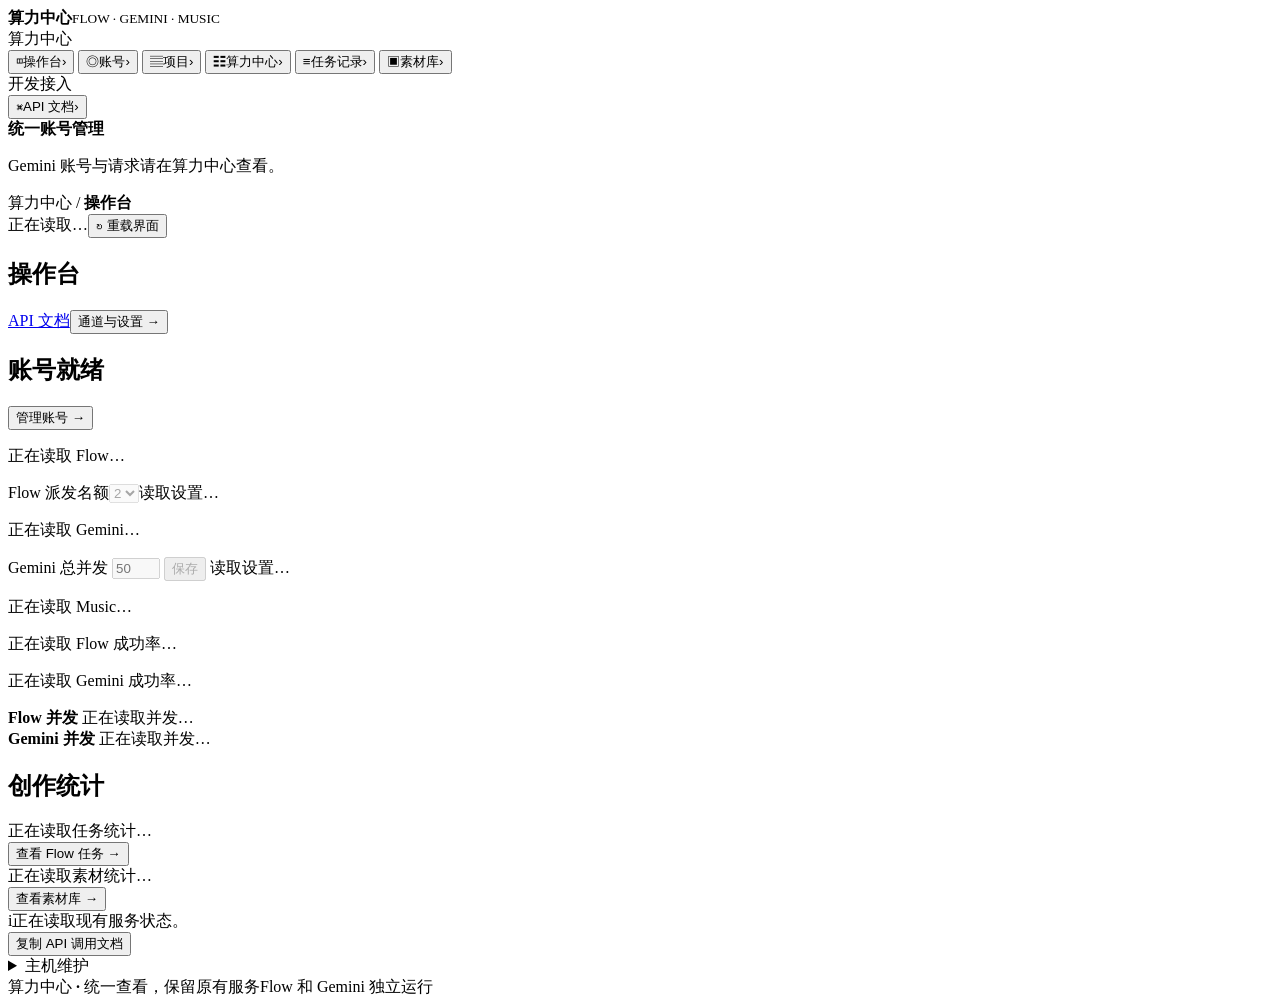
==== commit e5deef49: "总览显示 Flow 与 Gemini 的成功率和实时并发" ====
--- a/packaging/ubuntu/snapshot/workbench/index.html
+++ b/packaging/ubuntu/snapshot/workbench/index.html
@@ -71,14 +71,22 @@
             <div class="desk-usage">
               <section id="geminiQuotaOverview" class="dashboard-quotas" aria-label="Flow 任务与 Gemini 使用统计">
                 <div class="quota-main">
-                  <div class="quota-window-flow">
+                  <div class="usage-metrics">
                     <div id="flowSuccessOverview" class="quota-window"><p class="subtle">正在读取 Flow 成功率…</p></div>
-                    <div class="gemini-concurrency-usage">
-                      <div class="gemini-concurrency-usage-header">
-                        <strong id="geminiConcurrencyUsageLabel">Gemini 并发占用</strong>
+                    <div id="geminiSuccessOverview" class="quota-window"><p class="subtle">正在读取 Gemini 成功率…</p></div>
+                    <div class="concurrency-usage">
+                      <div class="concurrency-usage-header">
+                        <strong id="flowConcurrencyUsageLabel">Flow 并发</strong>
+                        <span id="flowConcurrencyUsageText">正在读取并发…</span>
+                      </div>
+                      <div id="flowConcurrencyMeter" class="quota-track is-unknown" role="progressbar" aria-labelledby="flowConcurrencyUsageLabel" aria-describedby="flowConcurrencyUsageText" aria-valuemin="0"><i aria-hidden="true"></i></div>
+                    </div>
+                    <div class="concurrency-usage">
+                      <div class="concurrency-usage-header">
+                        <strong id="geminiConcurrencyUsageLabel">Gemini 并发</strong>
                         <span id="geminiConcurrencyUsageText">正在读取并发…</span>
                       </div>
-                      <div id="geminiConcurrencyMeter" class="quota-track is-unknown" role="progressbar" aria-labelledby="geminiConcurrencyUsageLabel" aria-describedby="geminiConcurrencyUsageText"><i aria-hidden="true"></i></div>
+                      <div id="geminiConcurrencyMeter" class="quota-track is-unknown" role="progressbar" aria-labelledby="geminiConcurrencyUsageLabel" aria-describedby="geminiConcurrencyUsageText" aria-valuemin="0"><i aria-hidden="true"></i></div>
                     </div>
                   </div>
                   <div id="geminiSharedQuota" class="quota-shared-slot"></div>
@@ -425,52 +433,112 @@
 # 后续用 call(f"/api/real-pool/requests/{rid}") 查询最终型号和回复。</code></pre>
             </section>
             <section class="api-panel" aria-labelledby="api-model-guide">
-              <div class="api-heading"><h2 id="api-model-guide" tabindex="-1">Gemini · 模型使用推荐</h2><p>算力中心默认使用 HY（Gemini 4 Hydrogen）中档。高频、可快速核对的任务先试低档，综合理解用中档，关键判断和返工成本高的任务用 Neon 高档。最高档（xhigh）只用于高档做不稳、且值得复核的少数任务。</p></div>
+              <div class="api-heading"><h2 id="api-model-guide" tabindex="-1">Gemini · 模型使用推荐</h2><p>固定格式的活先用低档，需要理解多份材料用 Gemini 4 Hydrogen 中档，遇到导演取舍或高返工成本的判断用 Gemini 4 Neon，疑难事项交给 Gemini 4 Carbon 深入复核。</p></div>
+              <h3>按任务快速选</h3>
+              <div class="api-table-wrap"><table class="api-table">
+                <thead><tr><th scope="col">任务特征</th><th scope="col">先选</th><th scope="col">下一步</th></tr></thead>
+                <tbody>
+                  <tr><td>结果好抽查，输入已经齐全</td><td>Gemini 3.8 Flash 低档或 Gemini 4 Hydrogen 低档</td><td>CLI 上把 Gemini 3.8 Flash 作为过渡。长期用 Gemini 4 Hydrogen 低档，账号只开中档时用 Gemini 4 Hydrogen 中档。另接 Google API 做大批量时，可小样验证 3.5 Flash-Lite 的 <code>minimal</code> 档。</td></tr>
+                  <tr><td>要综合多篇资料、图片细节或已有分镜</td><td>Gemini 4 Hydrogen 中档</td><td>输入完整但仍漏关系、因果或约束时，用 Gemini 4 Hydrogen 高档复核。</td></tr>
+                  <tr><td>要定方案，错了会重拍、重生成或影响发布</td><td>Gemini 4 Neon 中档或高档</td><td>普通分镜、方案比较用中档。复杂场景调度、重要结论与终审用高档。</td></tr>
+                  <tr><td>多套方案都有漏洞，根因存疑，或要复核长材料</td><td>Gemini 4 Carbon 中档或高档</td><td>明确核验项用中档。要追证据、找反例或检查多个边界条件时用高档。</td></tr>
+                </tbody>
+              </table></div>
+              <h3>Gemini 3.8 Flash · 哪些活可以交给它</h3>
+              <div class="api-table-wrap"><table class="api-table">
+                <thead><tr><th scope="col">适合的场景</th><th scope="col">思考档位</th><th scope="col">实际怎么用</th></tr></thead>
+                <tbody>
+                  <tr><td>搜新闻和公告、标题去重、短摘要</td><td>低档 <code>low</code></td><td>先用实时搜索取回来源。让 Gemini 3.8 Flash 汇总重点并保留标题、发布时间和原文链接。</td></tr>
+                  <tr><td>固定字段提取、短文翻译、改标题、素材粗标签</td><td>低档 <code>low</code></td><td>有明确的输入和输出格式时用低档。图片或已抽好的视频帧可做主体、场景、风格初筛。</td></tr>
+                  <tr><td>几条报道合成简报、按多条格式要求改稿、对照几张截图</td><td>中档 <code>medium</code></td><td>当低档漏字段或漏掉素材差异时升中档。让它给出对应原文或图号，方便复核。</td></tr>
+                  <tr><td>沿用原 Gemini 3.8 Flash 对话做较复杂整理、对照旧工作流输出</td><td>高档 <code>high</code></td><td>适合保持旧项目的口径，或与 Gemini 4 Hydrogen 做同题对测。要查多来源矛盾、做长材料分析时，按 Gemini 4 Hydrogen、Gemini 4 Neon 或 Gemini 4 Carbon 的档位选用。</td></tr>
+                </tbody>
+              </table></div>
+              <p>目前可在官方 CLI 仍列出 Gemini 3.8 Flash 时直接选用。算力中心 API 新对话提交旧 Gemini 3.8 Flash 型号会先尝试同档 Gemini 4 Hydrogen，Gemini 3.8 Flash 可用时可做发送前保底。按 Google 公告，Antigravity 计划于 2026 年 11 月 30 日移除 Gemini 3.8 Flash。另接官方付费 API 时，Gemini 3.8 Flash 的促销单价到 12 月 31 日是 Gemini 4 Hydrogen 的一半，2027 年起两者标准单价相同。</p>
+              <h3>Gemini 4 Hydrogen · 哪些活值得用它</h3>
+              <div class="api-table-wrap"><table class="api-table">
+                <thead><tr><th scope="col">适合的场景</th><th scope="col">思考档位</th><th scope="col">实际怎么用</th></tr></thead>
+                <tbody>
+                  <tr><td>每日资讯整理、TrendPilot 提字段、短摘要、标签去重</td><td>低档 <code>low</code></td><td>适合高频且容易抽查的活。图片粗分类、视频抽帧初筛也可以先用低档。</td></tr>
+                  <tr><td>TrendPilot 专家作品逐篇总结、几篇资料综合、按要求写长稿</td><td>中档 <code>medium</code></td><td>把原文依据、结论和适用条件一并交付。算力中心新请求默认用中档。</td></tr>
+                  <tr><td>图片细节、小字与图表、视频镜头定位、逐镜提示词</td><td>中档 <code>medium</code></td><td>小字先裁切，快动作先补关键帧。导演方案定稿后，Gemini 4 Hydrogen 负责批量写提示词、素材清单和生成参数。</td></tr>
+                  <tr><td>查日志、改小功能、批量执行已经确定的修复</td><td>中档 <code>medium</code></td><td>给明确目标、输入和验收方式。复杂架构或跨平台疑难根因交给 Gemini 4 Neon、Gemini 4 Carbon 做判断。</td></tr>
+                  <tr><td>对比相互矛盾的资料、检查多镜头衔接、复核复杂图文</td><td>高档 <code>high</code></td><td>中档读到了材料但推断不到位时再升档。需要导演取舍或做高成本终审时，转 Gemini 4 Neon 高档。</td></tr>
+                  <tr><td>高档反复漏掉关键因果、约束或异常边界的少数任务</td><td>最高档 <code>xhigh</code></td><td>先补齐证据和上下文，再针对难点复核一次。长材料反复查证也可用 Gemini 4 Carbon 高档。</td></tr>
+                </tbody>
+              </table></div>
+              <p>文字 API 可直接传 <code>model: "gemini-4-hydrogen-low"</code> 等完整型号。识图与视频抽帧在识别接口传 <code>effort</code>。低、高、最高档取决于账号是否开通，低档不可选时用中档。需要限定只用 Gemini 4 Hydrogen 时，首轮可传 <code>fallback_model: false</code>。</p>
+              <h3>Gemini 4 Neon 和 Gemini 4 Carbon 的档位怎么选</h3>
+              <div class="api-table-wrap"><table class="api-table">
+                <thead><tr><th scope="col">模型和档位</th><th scope="col">适合的场景</th><th scope="col">怎样验收</th></tr></thead>
+                <tbody>
+                  <tr><td>Gemini 4 Neon 低档 <code>low</code></td><td>同一个 Gemini 4 Neon 对话里压缩草稿、整理讨论和归并简单备选</td><td>沿用已定的创作要求，核对关键决定是否遗漏。新建此类任务可直接用 Gemini 4 Hydrogen。</td></tr>
+                  <tr><td>Gemini 4 Neon 中档 <code>medium</code></td><td>口播结构、普通分镜、多套方案的优劣比较</td><td>交付可选方案、取舍理由及关键约束，便于当场修改。</td></tr>
+                  <tr><td>Gemini 4 Neon 高档 <code>high</code></td><td>多人走位、复杂镜头衔接、对外报告审稿和重要决策</td><td>给每处判断标明依据、受影响镜头或段落以及修改方法。</td></tr>
+                  <tr><td>Gemini 4 Neon 最高档 <code>xhigh</code></td><td>高档复核后仍有关键冲突的少数镜头或方案</td><td>只重查难点和关联材料。需要反复查证或排除多个假设时可交给 Gemini 4 Carbon。</td></tr>
+                  <tr><td>Gemini 4 Carbon 低档 <code>low</code></td><td>按现成清单核对报告、分镜或修复方案</td><td>逐条标明通过、待确认及依据，适合沿用已有的 Gemini 4 Carbon 对话。</td></tr>
+                  <tr><td>Gemini 4 Carbon 中档 <code>medium</code></td><td>多步骤推理、比较多版方案、核对跨章节约束</td><td>给出结论、证据和未解决项。指定 Gemini 4 Carbon 时省略档位用中档。</td></tr>
+                  <tr><td>Gemini 4 Carbon 高档 <code>high</code></td><td>疑难根因、长材料交叉核验、昂贵镜头的疑点终审</td><td>列出反例、触发条件和可验证的复核步骤。只把关键疑点和相关材料送进去。</td></tr>
+                </tbody>
+              </table></div>
+              <h3>把选型用到日常流程</h3>
+              <div class="api-table-wrap"><table class="api-table">
+                <thead><tr><th scope="col">流程</th><th scope="col">模型怎么接力</th><th scope="col">交付时检查</th></tr></thead>
+                <tbody>
+                  <tr><td>每日新闻与公告</td><td>先用搜索工具取官方原文、报道和发布日期，再用 Gemini 3.8 Flash 低档或 Gemini 4 Hydrogen 低档整理。有矛盾的条目单独交给 Gemini 4 Hydrogen 中档。</td><td>每项有原文链接和时间。发布时间与事件日期分开，无法确认的结论标明原因。</td></tr>
+                  <tr><td>TrendPilot 专家作品</td><td>Gemini 4 Hydrogen 低档批量提取标题、观点和引用，Gemini 4 Hydrogen 中档逐篇总结。跨作品归纳遇到证据冲突时，用 Gemini 4 Neon 中档复核。</td><td>关键观点能定位到原文，区分作者观点、可复用做法和适用条件。</td></tr>
+                  <tr><td>素材入库与镜头检索</td><td>Gemini 4 Hydrogen 低档批量打标签。小字、快动作或需要精确定位时，先裁图、加密取帧或截短片段，再用 Gemini 4 Hydrogen 中档。</td><td>有素材编号、片段时间范围、识别依据和待确认项。涉及对白时补转写或带音轨的输入。</td></tr>
+                  <tr><td>短剧、漫剧与口播编导</td><td>把目标、时长、参考和人物约束交给 Gemini 4 Neon 中档出分镜。复杂场景用 Gemini 4 Neon 高档定走位与衔接。定稿后用 Gemini 4 Hydrogen 中档批量写提示词，再走 Flow 和 Lyria。</td><td>逐镜核对叙事作用、起止动作、方向和时长。Gemini 4 Neon 高档做生成前终审，疑点才交 Gemini 4 Carbon 高档复核。</td></tr>
+                  <tr><td>算力中心开发与故障排查</td><td>Gemini 4 Hydrogen 中档先整理日志、配置和发生条件。跨平台、疑难并发或多处改动用 Gemini 4 Neon 高档定位，复杂疑点用 Gemini 4 Carbon 高档复核。</td><td>定位到可验证的根因，记录修改和验证步骤。由 Gemini 4 Hydrogen 执行已明确的修改与测试。</td></tr>
+                </tbody>
+              </table></div>
               <h3>资讯、文字与运维</h3>
               <div class="api-table-wrap"><table class="api-table">
                 <thead><tr><th scope="col">场景</th><th scope="col">建议模型与思考档</th><th scope="col">升档条件和使用要点</th></tr></thead>
                 <tbody>
-                  <tr><td>搜新闻、找公告</td><td>3.8 Flash 低档（过渡）／HY 低档</td><td>先取实时来源，输出链接和日期。报道冲突、需要核对政策原文时用 HY 中档，重大结论用 Neon 中档复核。</td></tr>
-                  <tr><td>去重、分类、表格字段与 JSON 提取</td><td>HY 低档</td><td>只返回要求的字段。另接付费 API 做大批量时可验证 3.5 Flash-Lite 最低档，复杂或嵌套字段用 HY 中档。</td></tr>
-                  <tr><td>短摘要、翻译、标题与文案改写</td><td>HY 低档</td><td>长材料、多种语气或需要保留细微含义时用 HY 中档。</td></tr>
-                  <tr><td>TrendPilot 专家作品逐篇总结</td><td>HY 中档</td><td>输出原文依据、做法和适用条件。跨作品归纳且证据冲突时，用 Neon 中档复核。</td></tr>
-                  <tr><td>跨资料研究、决策与对外报告</td><td>HY 中档 → Neon 中档</td><td>HY 先整理来源和事实。Neon 复核推断、反例与风险，重要决策可升 Neon 高档。</td></tr>
-                  <tr><td>查日志、例行排障、改文档或小功能</td><td>HY 中档</td><td>先定位出错环节并做最小改动。</td></tr>
-                  <tr><td>跨 Windows／Ubuntu 故障、重试、并发与架构</td><td>Neon 高档 → Carbon 高档</td><td>用 Neon 定位根因、评审方案。长时间深度核验用 Carbon 高档，再用 HY 中档执行明确的修改与测试。</td></tr>
+                  <tr><td>搜新闻、找公告</td><td>Gemini 3.8 Flash 低档（过渡）／Gemini 4 Hydrogen 低档</td><td>先取实时来源，输出链接和日期。报道冲突、需要核对政策原文时用 Gemini 4 Hydrogen 中档，重大结论用 Gemini 4 Neon 中档复核。</td></tr>
+                  <tr><td>去重、分类、表格字段与 JSON 提取</td><td>Gemini 4 Hydrogen 低档</td><td>只返回要求的字段。另接付费 API 做大批量时可验证 3.5 Flash-Lite 最低档，复杂或嵌套字段用 Gemini 4 Hydrogen 中档。</td></tr>
+                  <tr><td>短摘要、翻译、标题与文案改写</td><td>Gemini 4 Hydrogen 低档</td><td>长材料、多种语气或需要保留细微含义时用 Gemini 4 Hydrogen 中档。</td></tr>
+                  <tr><td>TrendPilot 专家作品逐篇总结</td><td>Gemini 4 Hydrogen 中档</td><td>输出原文依据、做法和适用条件。跨作品归纳且证据冲突时，用 Gemini 4 Neon 中档复核。</td></tr>
+                  <tr><td>跨资料研究、决策与对外报告</td><td>Gemini 4 Hydrogen 中档 → Gemini 4 Neon 中档</td><td>Gemini 4 Hydrogen 先整理来源和事实。Gemini 4 Neon 复核推断、反例与风险，重要决策可升 Gemini 4 Neon 高档。</td></tr>
+                  <tr><td>查日志、例行排障、改文档或小功能</td><td>Gemini 4 Hydrogen 中档</td><td>先定位出错环节并做最小改动。</td></tr>
+                  <tr><td>跨 Windows／Ubuntu 故障、重试、并发与架构</td><td>Gemini 4 Neon 高档 → Gemini 4 Carbon 高档</td><td>用 Gemini 4 Neon 定位根因、评审方案。长时间深度核验用 Gemini 4 Carbon 高档，再用 Gemini 4 Hydrogen 中档执行明确的修改与测试。</td></tr>
                 </tbody>
               </table></div>
               <h3>图片、视频理解与素材库</h3>
               <div class="api-table-wrap"><table class="api-table">
                 <thead><tr><th scope="col">场景</th><th scope="col">建议模型与思考档</th><th scope="col">升档条件和使用要点</th></tr></thead>
                 <tbody>
-                  <tr><td>素材入库、标签、去重、常见物体与风格</td><td>HY 低档</td><td>标签批量处理。重复素材和相同分析要求优先复用已有结果。</td></tr>
-                  <tr><td>小字、票据、字幕截图、品牌与产品细节</td><td>HY 中档</td><td>先裁切放大。要求逐字准确时先做文字识别并复核关键字段。</td></tr>
-                  <tr><td>图表、多个参考图和画面一致性</td><td>HY 中档 → Neon 中档</td><td>让模型标明对应图片、差异位置和判断依据。资料复杂且需综合判断时才升档。</td></tr>
-                  <tr><td>视频概述、场景分类和素材粗筛</td><td>HY 低档</td><td>用抽帧初筛。背景自动分析固定取 4 帧。</td></tr>
-                  <tr><td>镜头定位、快动作、字幕与对白</td><td>HY 中档</td><td>算力中心手动每段最多取 8 帧且没有音轨。瞬时细节先加密关键帧。对白可另做转写，或走支持原生音视频的官方 API。</td></tr>
-                  <tr><td>素材挑选、能否承接上下镜头、穿帮复核</td><td>HY 中档 → Neon 中档</td><td>HY 先列候选与可用时间段。会影响镜头衔接时，交给 Neon 对照参考帧和时间码。</td></tr>
+                  <tr><td>素材入库、标签、去重、常见物体与风格</td><td>Gemini 4 Hydrogen 低档</td><td>标签批量处理。重复素材和相同分析要求优先复用已有结果。</td></tr>
+                  <tr><td>小字、票据、字幕截图、品牌与产品细节</td><td>Gemini 4 Hydrogen 中档</td><td>先裁切放大。要求逐字准确时先做文字识别并复核关键字段。</td></tr>
+                  <tr><td>图表、多个参考图和画面一致性</td><td>Gemini 4 Hydrogen 中档 → Gemini 4 Neon 中档</td><td>让模型标明对应图片、差异位置和判断依据。资料复杂且需综合判断时才升档。</td></tr>
+                  <tr><td>视频概述、场景分类和素材粗筛</td><td>Gemini 4 Hydrogen 低档</td><td>用抽帧初筛。背景自动分析固定取 4 帧。</td></tr>
+                  <tr><td>镜头定位、快动作、字幕与对白</td><td>Gemini 4 Hydrogen 中档</td><td>算力中心手动每段最多取 8 帧且没有音轨。瞬时细节先加密关键帧。对白可另做转写，或走支持原生音视频的官方 API。</td></tr>
+                  <tr><td>素材挑选、能否承接上下镜头、穿帮复核</td><td>Gemini 4 Hydrogen 中档 → Gemini 4 Neon 中档</td><td>Gemini 4 Hydrogen 先列候选与可用时间段。会影响镜头衔接时，交给 Gemini 4 Neon 对照参考帧和时间码。</td></tr>
                 </tbody>
               </table></div>
               <h3>视频编导与交付</h3>
               <div class="api-table-wrap"><table class="api-table">
                 <thead><tr><th scope="col">场景</th><th scope="col">建议模型与思考档</th><th scope="col">升档条件和使用要点</th></tr></thead>
                 <tbody>
-                  <tr><td>选题角度、开头钩子、口播结构</td><td>Neon 中档</td><td>需要批量给备选时用 HY 中档扩写，关键反转或情绪节奏用 Neon 高档定稿。</td></tr>
-                  <tr><td>人物动机、故事因果、悬念与转折</td><td>Neon 高档</td><td>先定观众视角、信息揭示和情绪变化，再拆分镜头。</td></tr>
-                  <tr><td>普通分镜、机位建议与剪辑节奏</td><td>Neon 中档</td><td>先定每镜的叙事作用、景别、时长和切点。</td></tr>
-                  <tr><td>多人走位、机位轴线、视线匹配和空间关系</td><td>Neon 高档</td><td>给平面布局、人物位置与参考帧，检查镜头切换后的方向和视线。</td></tr>
-                  <tr><td>动作戏、多镜头连续动作、首尾帧衔接</td><td>Neon 高档</td><td>先锁动作起止、受力和连续性。方案定后由 HY 中档编写逐镜提示词。</td></tr>
-                  <tr><td>口播转分镜、模板或素材匹配、画面与声音配合</td><td>Neon 中档</td><td>素材与情绪节奏打架时用 Neon 高档改关键镜头。</td></tr>
-                  <tr><td>逐镜提示词、素材清单、生成参数和批量变体</td><td>HY 中档</td><td>复用已经定稿的人物、构图、时序和动作约束。</td></tr>
-                  <tr><td>生成前终审、成片审片、返工取舍</td><td>Neon 高档 → Carbon 高档</td><td>优先评审高返工成本镜头。需要反复查长材料和多套方案时，交给 Carbon 高档或 Neon 最高档复核。</td></tr>
+                  <tr><td>选题角度、开头钩子、口播结构</td><td>Gemini 4 Neon 中档</td><td>需要批量给备选时用 Gemini 4 Hydrogen 中档扩写，关键反转或情绪节奏用 Gemini 4 Neon 高档定稿。</td></tr>
+                  <tr><td>人物动机、故事因果、悬念与转折</td><td>Gemini 4 Neon 高档</td><td>先定观众视角、信息揭示和情绪变化，再拆分镜头。</td></tr>
+                  <tr><td>普通分镜、机位建议与剪辑节奏</td><td>Gemini 4 Neon 中档</td><td>先定每镜的叙事作用、景别、时长和切点。</td></tr>
+                  <tr><td>多人走位、机位轴线、视线匹配和空间关系</td><td>Gemini 4 Neon 高档</td><td>给平面布局、人物位置与参考帧，检查镜头切换后的方向和视线。</td></tr>
+                  <tr><td>动作戏、多镜头连续动作、首尾帧衔接</td><td>Gemini 4 Neon 高档</td><td>先锁动作起止、受力和连续性。方案定后由 Gemini 4 Hydrogen 中档编写逐镜提示词。</td></tr>
+                  <tr><td>口播转分镜、模板或素材匹配、画面与声音配合</td><td>Gemini 4 Neon 中档</td><td>素材与情绪节奏打架时用 Gemini 4 Neon 高档改关键镜头。</td></tr>
+                  <tr><td>逐镜提示词、素材清单、生成参数和批量变体</td><td>Gemini 4 Hydrogen 中档</td><td>复用已经定稿的人物、构图、时序和动作约束。</td></tr>
+                  <tr><td>生成前终审、成片审片、返工取舍</td><td>Gemini 4 Neon 高档 → Gemini 4 Carbon 高档</td><td>优先评审高返工成本镜头。需要反复查长材料和多套方案时，交给 Gemini 4 Carbon 高档或 Gemini 4 Neon 最高档复核。</td></tr>
                   <tr><td>生图、生视频和配乐</td><td>Flow／Lyria，使用生成档位</td><td>草稿先用低成本档，入选镜头再加清晰度。选模型 ID 时读算力中心快照。</td></tr>
                 </tbody>
               </table></div>
+              <h3>遇到失败时怎么处理</h3>
+              <p>来源、关键帧、音轨或上下文缺失时，先补充输入。材料齐全后仍漏因果、关联或约束，再提高思考档位。</p>
+              <p>遇到账号未开通、额度耗尽或排队时，先查账号和派发状态。换更高档仍受同一账号的共享额度和账号权限约束。已发送、部分返回或结果未知时，按原请求编号查询。</p>
+              <p>对照测试时首轮传 <code>fallback_model: false</code>，用结果里的 <code>model</code> 确认实际型号。切换模型系列要用新对话，并把原始材料、已定约束和待查问题一起交接。</p>
               <h3>算力中心选型与计费</h3>
-              <p>算力中心 API 可显式选择 HY、Neon 或 Carbon 的文字模型。实际档位取决于账号已开通的选项。可使用 <code>gemini-4-hydrogen-low</code>、<code>gemini-4-neon-high</code> 或 <code>gemini-4-carbon-high</code> 等完整模型 ID。同时传 <code>effort</code> 时须与型号一致。首轮省略模型和档位使用 HY 中档。没有已开通 HY 低档的账号时，可选择 HY 中档。切换模型系列要新建对话。</p>
-              <p>3.8 Flash 低档适合过渡期的轻量任务。Antigravity 计划于 2026 年 11 月 30 日移除 3.8 Flash。算力中心新对话的旧 Flash 型号请求会优先走同档 HY，Flash 可用时承担发送前保底。单独选择 Flash 可在官方 CLI 仍提供该型号时操作。</p>
-              <p>Carbon 可在「自定义对话」和文字 API 中选择。低档用于已有明确材料的快速复核，中档用于多步骤推理，高档用于长材料核验和反复失败的疑难任务。省略 Carbon 的档位时使用中档。3.5 Flash-Lite 可通过另接 Google Gemini API 使用。</p>
-              <p>识图与视频抽帧使用同一个识别接口，支持 <code>effort</code> 和 <code>fallback_model</code>。需要准确跟随指定档位时，可关闭 Flash 保底。Neon 和 Carbon 的文字请求可传整理好的识别结果、镜头笔记或转写。现有识图接口不接收 <code>model</code>。新闻搜索先由外部工具获取原文，再交给算力中心整理。</p>
+              <p>算力中心 API 可显式选择 Gemini 4 Hydrogen、Gemini 4 Neon 或 Gemini 4 Carbon 的文字模型。实际档位取决于账号已开通的选项。可使用 <code>gemini-4-hydrogen-low</code>、<code>gemini-4-neon-high</code> 或 <code>gemini-4-carbon-high</code> 等完整模型 ID。同时传 <code>effort</code> 时须与型号一致。首轮省略模型和档位使用 Gemini 4 Hydrogen 中档。没有已开通 Gemini 4 Hydrogen 低档的账号时，可选择 Gemini 4 Hydrogen 中档。切换模型系列要新建对话。</p>
+              <p>识图与视频抽帧使用同一个识别接口，支持 <code>effort</code> 和 <code>fallback_model</code>。需要准确跟随指定档位时，可关闭 Gemini 3.8 Flash 保底。Gemini 4 Neon 和 Gemini 4 Carbon 的文字请求可传整理好的识别结果、镜头笔记或转写。现有识图接口不接收 <code>model</code>。新闻搜索先由外部工具获取原文，再交给算力中心整理。</p>
               <p>算力中心 CLI 使用账号的 Gemini Models 共享额度。下表是 Google Gemini 付费 API 标准价，单位为美元／百万 token，输出含思考用量。搜索调用、缓存和批处理另计。</p>
               <div class="api-table-wrap"><table class="api-table">
                 <thead><tr><th scope="col">模型</th><th scope="col">输入</th><th scope="col">输出</th><th scope="col">应用与价格期限</th></tr></thead>
@@ -482,10 +550,14 @@
                   <tr><td>Gemini 4 Carbon</td><td>$2.00</td><td>$10.00</td><td>到 2026 年 11 月 30 日，12 月 1 日起输入 $4.00、输出 $20.00。</td></tr>
                 </tbody>
               </table></div>
-              <p>处理一批新任务时，先挑同一组样本对测。按识别或交付通过率、耗时和人工返工量选择最低可接受档位。编导按分镜一次通过率及重生成的镜头数评估。</p>
-              <h3>指定 Neon 高档的文字请求</h3>
+              <h3>怎么评估性价比</h3>
+              <p>用同一批带标准答案或人工验收标准的样本，固定输入、取帧方式和输出要求。先比较低档和中档，再把未通过的难例交给高档。记录实际模型、一次通过率、等待与处理耗时、返工时间。视频编导还要记重生成的镜头数。</p>
+              <p>算力中心按 CLI 实际消耗观察账号的 5 小时与每周共享额度，并记录完成量。测试期间若有其他任务并行或发生额度刷新，额度变化难以归到单一模型。</p>
+              <p>另接 Google 付费 API 时，输入与输出按用量计算，输出用量包含思考。假设 1,000 单，每单固定 10,000 输入 token 与 500 计费输出 token，Gemini 4 Hydrogen 约 $18.75，Gemini 4 Neon 约 $37.50，Gemini 3.8 Flash 促销价约 $9.38，Gemini 4 Carbon 促销价约 $25.00、之后约 $50.00。示例按标准档估算，搜索、缓存、批处理和实际思考用量会影响费用。</p>
+              <p>每条验收通过的成本等于首轮调用、后续复跑和人工返工的费用之和除以通过数量。定期抽查低档结果，有明显漏项时只升档复核相关任务。</p>
+              <h3>指定 Gemini 4 Neon 高档的文字请求</h3>
               <p>先准备包含导演方案与分镜的 <code>storyboard_text</code>，沿用上文的 Python 公共准备。</p>
-              <div class="api-code-head"><span>Python · 指定 Neon 高档</span><button type="button" data-copy-code="api-code-neon-guide">复制代码</button></div><pre class="api-code" tabindex="0"><code id="api-code-neon-guide">chat = call("/api/conversations", {"title": "复杂场景编导终审"})
+              <div class="api-code-head"><span>Python · 指定 Gemini 4 Neon 高档</span><button type="button" data-copy-code="api-code-neon-guide">复制代码</button></div><pre class="api-code" tabindex="0"><code id="api-code-neon-guide">chat = call("/api/conversations", {"title": "复杂场景编导终审"})
 rid = str(uuid4())
 print("请求编号:", rid, flush=True)
 print(call("/api/real-pool/chat", {
@@ -495,8 +567,8 @@
     "fallback_model": False
 }, rid))
 # 将 storyboard_text 设为你的导演方案与分镜文本，按原请求编号查询结果。</code></pre>
-              <h3>指定 Carbon 的文字请求</h3>
-              <div class="api-code-head"><span>Python · 指定 Carbon 思考档位</span><button type="button" data-copy-code="api-code-carbon-guide">复制代码</button></div><pre class="api-code" tabindex="0"><code id="api-code-carbon-guide">chat = call("/api/conversations", {"title": "Carbon 深度核验"})
+              <h3>指定 Gemini 4 Carbon 的文字请求</h3>
+              <div class="api-code-head"><span>Python · 指定 Gemini 4 Carbon 思考档位</span><button type="button" data-copy-code="api-code-carbon-guide">复制代码</button></div><pre class="api-code" tabindex="0"><code id="api-code-carbon-guide">chat = call("/api/conversations", {"title": "Gemini 4 Carbon 深度核验"})
 rid = str(uuid4())
 result = call("/api/real-pool/chat", {
     "conversation_id": chat["id"], "account": "auto",
@@ -510,6 +582,7 @@
                 <a href="https://aistudio.google.com/docs/choosing-a-model" target="_blank" rel="noopener noreferrer"><span><strong>Google 模型选型与思考档位</strong><small>不同模型的适用任务、档位和单价</small></span></a>
                 <a href="https://aistudio.google.com/docs/pricing" target="_blank" rel="noopener noreferrer"><span><strong>Google Gemini API 价格</strong><small>标准、批处理和搜索计费</small></span></a>
                 <a href="https://antigravity.google/docs/models?app=antigravity#reasoning-model" target="_blank" rel="noopener noreferrer"><span><strong>Antigravity 模型可用性</strong><small>CLI 套餐、档位和下线日期</small></span></a>
+                <a href="https://antigravity.google/docs/cli/commands/usage/" target="_blank" rel="noopener noreferrer"><span><strong>Antigravity CLI 额度说明</strong><small>5 小时和每周共享限额</small></span></a>
                 <a href="https://aistudio.google.com/docs/video-understanding" target="_blank" rel="noopener noreferrer"><span><strong>Google 视频理解</strong><small>原生视频、音轨与取帧选项</small></span></a>
               </div>
             </section>
@@ -518,6 +591,7 @@
               <div class="api-endpoint"><b class="api-method-post">POST</b><code>/api/real-pool/uploads/{请求编号}/{序号}/{扩展名}</code><span>传图片原始字节。序号从 0 开始；返回 index、extension、sha256。</span></div>
               <div class="api-endpoint"><b class="api-method-post">POST</b><code>/api/real-pool/image-analysis</code><span>传 account: "auto"、prompt、attachments（上传回执数组），请求头沿用上传路径中的编号。返回 request_id、status 和 conversation_id。</span></div>
               <p>识图默认使用 HY 中档，自动选账号时沿用发送前的 Flash 保底规则。通过 <code>fallback_model: false</code> 限制为只用 HY。</p>
+              <p>识图或视频抽帧如果在建立 Gemini 会话时超时，且确认图片尚未发送，会用原账号和原请求编号再试一次。<code>retry_policy: "never"</code> 会关闭这次重试。</p>
               <p>可传 1～4 张 JPG、PNG、WebP，单张最多 8 MiB、合计 16 MiB、单张不超过 2400 万像素。只校验时用 <code>POST /api/real-pool/image-analysis-validate</code>，参数相同，返回 <code>valid</code>、<code>submitted: false</code> 和 <code>image_count</code>。</p>
               <div class="api-code-head"><span>复制识图请求 · 默认只校验</span><button type="button" data-copy-code="api-code-gemini-vision">复制代码</button></div><pre class="api-code" tabindex="0"><code id="api-code-gemini-vision">files = [Path("产品.png"), Path("场景.jpg")]
 rid = str(uuid4())
